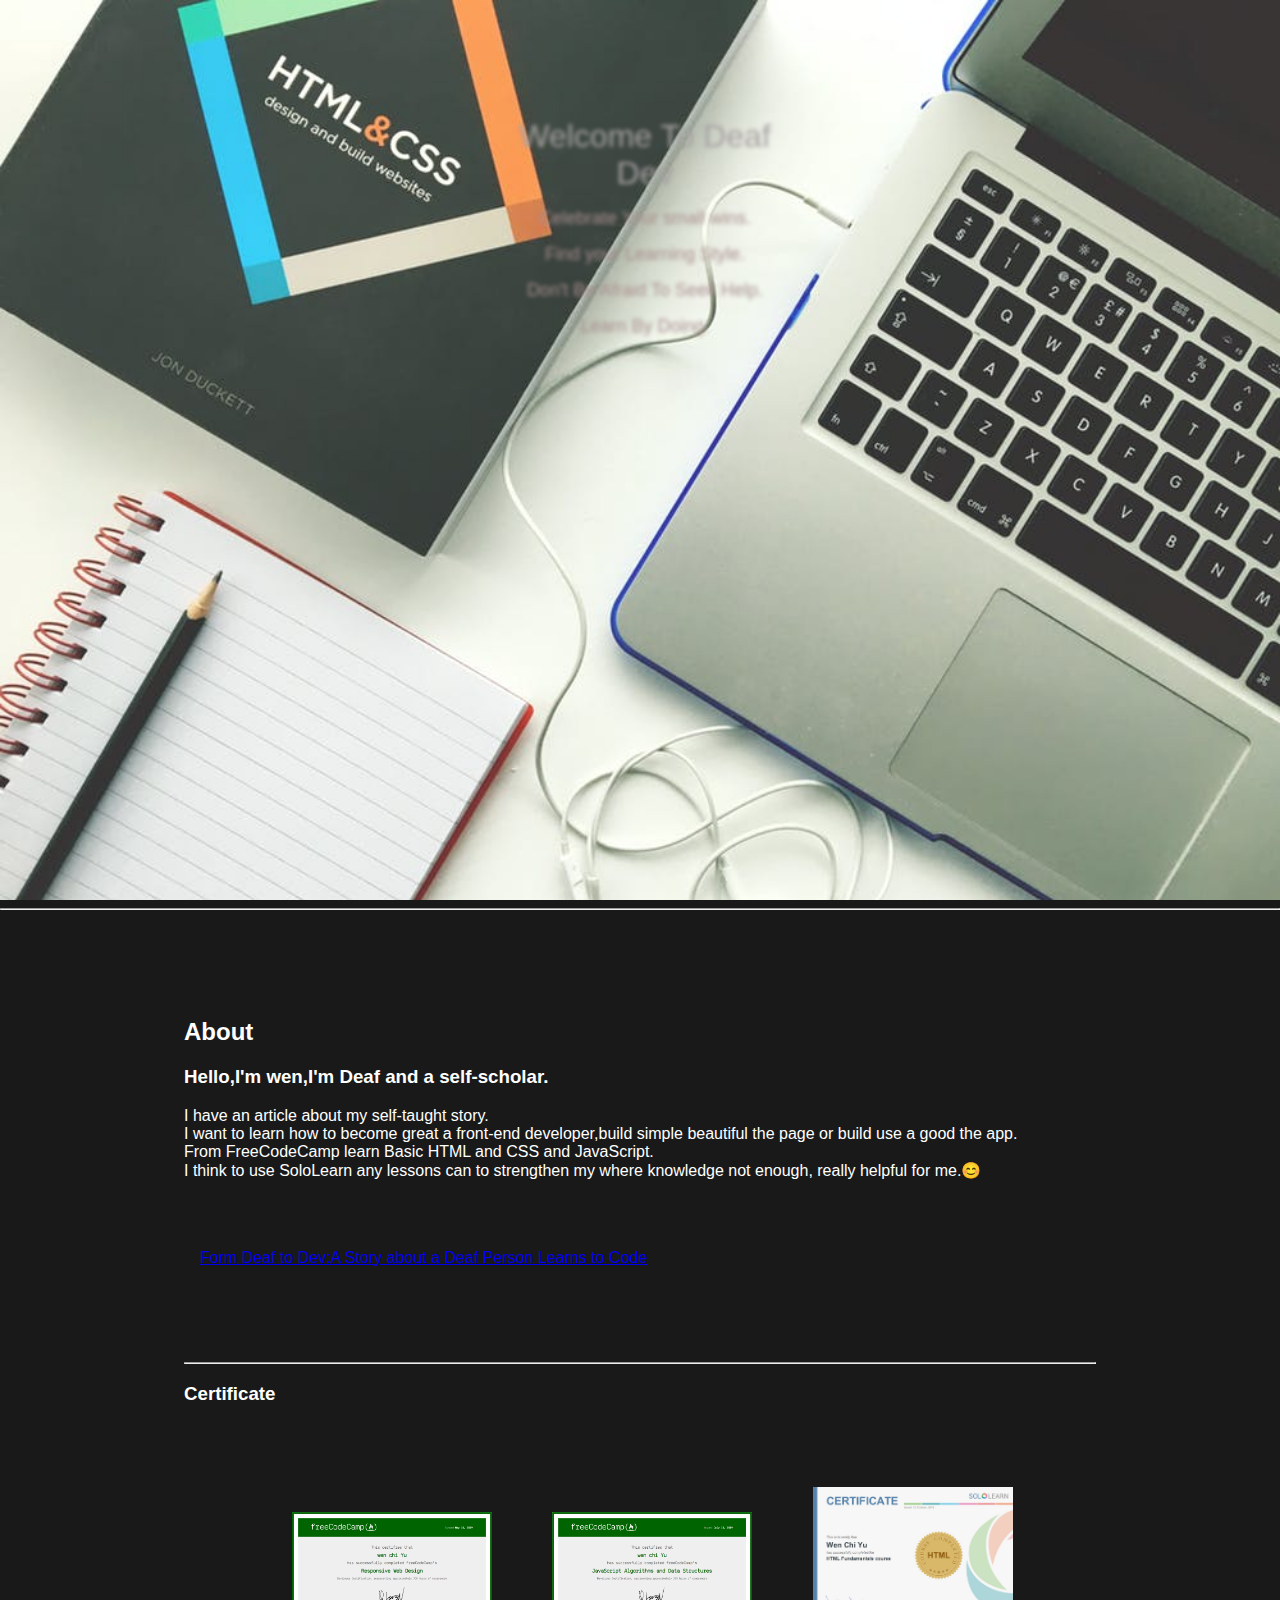
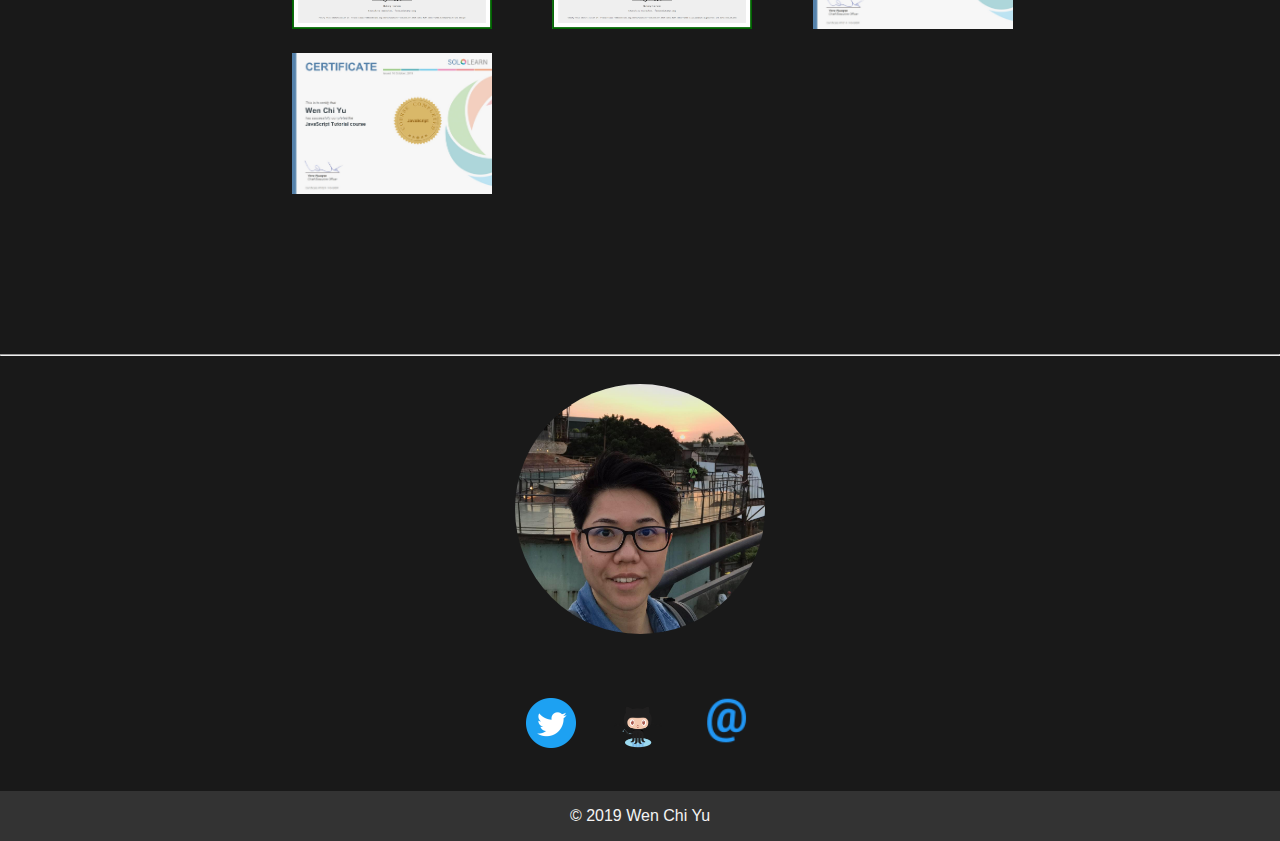
==== index.html @ 163a11c8 "modify" ====
<!DOCTYPE html>
<html lang="en">
<head>
    <meta charset="UTF-8">
    <meta name="viewport" content="width=device-width, initial-scale=1.0">
    <meta http-equiv="X-UA-Compatible" content="ie=edge">
    <link rel="stylesheet" href="style.css">
    <title>Deaf Dev</title>
</head>
<body>
   <header class="showcase">
       <div class="content">
           <div class="title">
               Welcome To Deaf Dev
           </div>
           <div class="text">
               Celebrate Your small wins.
               <br />
               Find your Learning Style.
               <br />
               Don't Be Afraid To Seek Help.
               <br />
               Learn By Doing.
           </div>
       </div>
   </header>
   <hr />
   <section class="services">
    <div>
       <h2>About</h2>
       <h3>Hello,I'm wen,I'm Deaf and a self-scholar.</h3>
       <p>I have an article about my self-taught story.
           <br />
        I want to learn how to become great a front-end developer,build simple beautiful the page or build use a good the app.
        <br />
        From FreeCodeCamp learn Basic HTML and CSS and JavaScript.
        <br />
        I think to use SoloLearn any lessons can to strengthen my where knowledge not enough, really helpful for me.😊
       </p>
       <br />
       <a href="https://dev.to/kyotofu28/from-deaf-to-dev-a-story-about-a-deaf-person-learns-to-code-3aok" target="_blank">Form Deaf to Dev:A Story about a Deaf Person Learns to Code</a>
    </div>
    <div>
    <hr />
        <h3>Certificate</h3>
        <footer class="main-footer">
            <div class="container main-footer-container">
                <ul class="nav footer-nav">
                    <li>
                        <a href="https://www.freecodecamp.org/certification/fcc810d82ef-85d9-4d51-919f-dd8b7fa5eb78/responsive-web-design" target="_blank">
                        <img src="images/responsive-web-design.png" width="200px">
                        </a>
                    </li>
                    <li>
                        <a href="https://www.freecodecamp.org/certification/fcc810d82ef-85d9-4d51-919f-dd8b7fa5eb78/javascript-algorithms-and-data-structures" target="_blank">
                        <img src="images/Javascript.png" width="200px">
                        </a>
                    </li>
                    <li>
                        <a href="https://www.sololearn.com/Certificate/1014-14649694/pdf/" target="_blank">
                        <img src="images/sololearn HTML.jpg" width="200px">
                        </a>
                    </li>
                    <li>
                        <a href="https://www.sololearn.com/Certificate/1024-14649694/pdf/" target="_blank">
                        <img src="images/sololeran JavaScript.jpg" width="200px">
                        </a>
                    </li>
                </ul>
            </div>
        </footer>
    </div>
   </section>
   <hr />
   <center>
   <img class="me" src="images/me.jpg" alt="profile photo">

   <div class="contact"></div>
   <div class="a">
   <a href="https://twitter.com/WenChiYu28" target="_blank">
    <img src="images/Twitter_Social_Icon_Circle_Color.png" width="50px">
    </a>
    <a href="https://github.com/wen1984" target="_blank">
    <img src="images/Octocat.png" width="50px">
    </a>
    <a href="mailto:kyotofu28@gmail.com" target="_blank">
    <img src="images/icons8-email-48.png" width="55px">
    </a>
    </div>
    </center>

   <footer class="center bg-dark">
       <p>&copy; 2019 Wen Chi Yu</p>
   </footer>
</body>
</html>
---- style.css ----
body {
    background: rgba(0, 0, 0, 0.9);
    margin: 0;
    color: #fff;
    font-family: 'Segoe UI', Tahoma, Geneva, Verdana, sans-serif;
}

.showcase::after {
    content: '';
    height: 100vh;
    width: 100%;
    background-image: url(pexels-photo-326424.jpeg);
    background-size: cover;
    background-repeat: no-repeat;
    display: block;
    filter: blur(10px);
    -webkit-filter: blur(10px);
    transition: all 2000ms;
}

.showcase:hover::after {
    filter: blur(0px);
    -webkit-filter: blur(0px);
}

.showcase:hover .content {
    filter: blur(2px);
    -webkit-filter: blur(2px);
}

.content {
    position: absolute;
    z-index: 1;
    top: 10%;
    left: 50%;
    margin-top: 105px;
    margin-left: -145px;
    width: 300px;
    height: 360px;
    text-align: center;
    transition: all 2000ms;
}

.content .title {
    font-size: 2rem;
    margin-top: 0.8rem;
    color: #a5a1a1;
}

.content .text {
    line-height: 2;
    margin-top: 0.5rem;
    font-size: 18px;
    color: #a88f8f;
}

.services {
    max-width: 960px;
    margin: auto;
    overflow: hidden;
    padding: 3.5rem 1.5rem;
}

.services div {
    padding: 1.5rem 1.5rem;
}

li {
    display: inline;
    border: 2px solid #0088dd;
    padding: 10px 10px 10px 10px;
    margin: 50px 10px 10px 10px;
    text-align: center;
}

.nav ul {
    margin: 0;
}

.nav li {
    display: inline;
    border: none;
}

.nav a {
    display: inline-block;
    padding: .5em;
}

.nav a:hover {
    background-color: #def3ca4d;
}

img.me {
    padding: 20px;
    height: 250px;
    width: 250px;
    margin: 0px auto;
    border-radius: 50%;
}

a {
    display: inline-block;
    padding: 40px 0px 30px 0px;
    margin: 0px auto 0px auto;
    overflow: hidden;
    padding: 2.2rem 1rem;
}

.center {
    text-align: center;
    margin: auto;
}

.bg-dark {
    background: #333;
    color: #f4f4f4;
}

footer {
    padding: 1rem;
}

footer p {
    margin: 0;
}

/* Small Screens */
@media (max-width: 560px) {
    .showcase::after {
        height: 50vh;
    }
}

/* Landscape */
@media (max-height: 500px) {
    .content .title,
    .content .text {
        display: none;
    }
}

.content {
    top: 0;
}
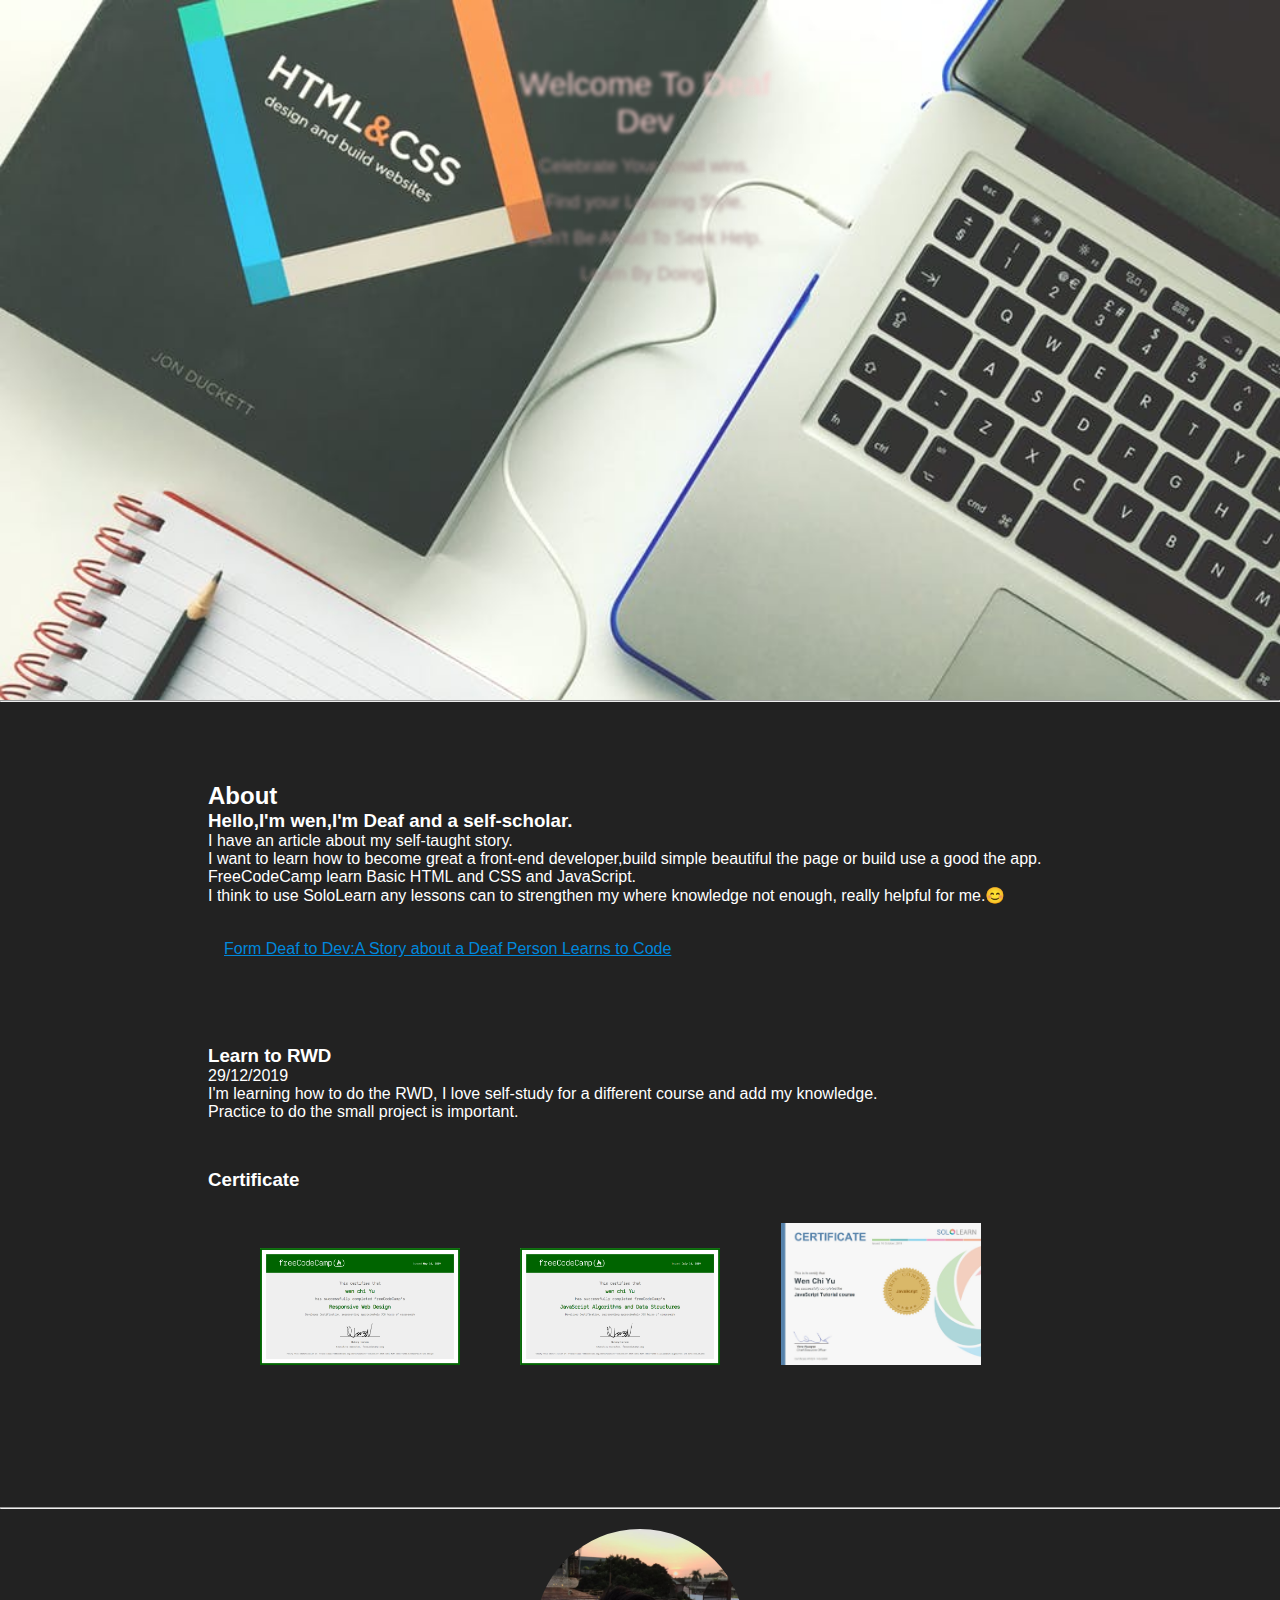
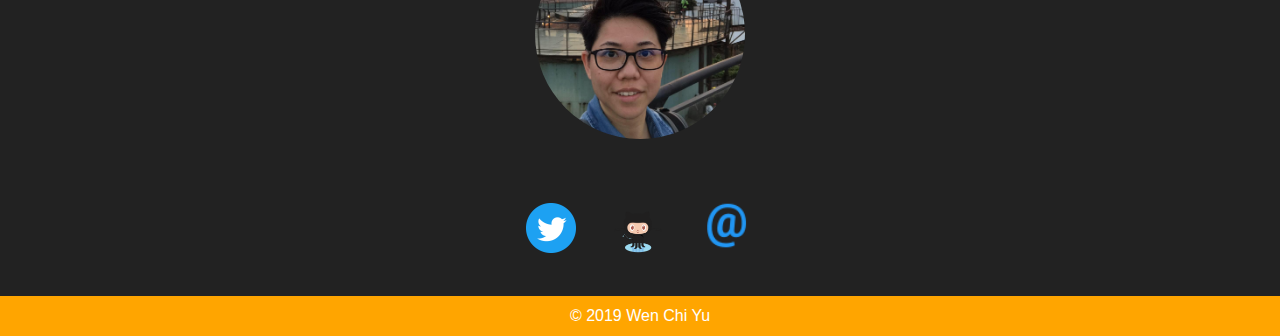
==== commit eb3351a5: "modify" ====
--- a/index.html
+++ b/index.html
@@ -29,19 +29,21 @@
     <div>
        <h2>About</h2>
        <h3>Hello,I'm wen,I'm Deaf and a self-scholar.</h3>
-       <p>I have an article about my self-taught story.
-           <br />
-        I want to learn how to become great a front-end developer,build simple beautiful the page or build use a good the app.
-        <br />
-        From FreeCodeCamp learn Basic HTML and CSS and JavaScript.
-        <br />
-        I think to use SoloLearn any lessons can to strengthen my where knowledge not enough, really helpful for me.😊
-       </p>
-       <br />
+       <p>I have an article about my self-taught story.</p>
+       <p>I want to learn how to become great a front-end developer,build simple beautiful the page or build use a good the app.</p> 
+        <p>FreeCodeCamp learn Basic HTML and CSS and JavaScript.</p> 
+       <p>I think to use SoloLearn any lessons can to strengthen my where knowledge not enough, really helpful for me.😊</p> 
+       
        <a href="https://dev.to/kyotofu28/from-deaf-to-dev-a-story-about-a-deaf-person-learns-to-code-3aok" target="_blank">Form Deaf to Dev:A Story about a Deaf Person Learns to Code</a>
     </div>
     <div>
-    <hr />
+        <h3>Learn to RWD</h3>
+        <p>29/12/2019</p>
+        <P>I'm learning how to do the RWD, I love self-study for a different course and add my knowledge.</P>
+        <p>Practice to do the small project is important.</p>
+    </div>
+    <div>
+    
         <h3>Certificate</h3>
         <footer class="main-footer">
             <div class="container main-footer-container">
@@ -56,11 +58,7 @@
                         <img src="images/Javascript.png" width="200px">
                         </a>
                     </li>
-                    <li>
-                        <a href="https://www.sololearn.com/Certificate/1014-14649694/pdf/" target="_blank">
-                        <img src="images/sololearn HTML.jpg" width="200px">
-                        </a>
-                    </li>
+
                     <li>
                         <a href="https://www.sololearn.com/Certificate/1024-14649694/pdf/" target="_blank">
                         <img src="images/sololeran JavaScript.jpg" width="200px">
@@ -89,7 +87,7 @@
     </div>
     </center>
 
-   <footer class="center bg-dark">
+   <footer>
        <p>&copy; 2019 Wen Chi Yu</p>
    </footer>
 </body>
--- a/style.css
+++ b/style.css
@@ -1,5 +1,11 @@
+* {
+    padding: 0;
+    margin: 0;
+    box-sizing: border-box;
+}
+
 body {
-    background: rgba(0, 0, 0, 0.9);
+    background: rgb(34, 34, 34);
     margin: 0;
     color: #fff;
     font-family: 'Segoe UI', Tahoma, Geneva, Verdana, sans-serif;
@@ -7,7 +13,7 @@
 
 .showcase::after {
     content: '';
-    height: 100vh;
+    height: 700px;
     width: 100%;
     background-image: url(pexels-photo-326424.jpeg);
     background-size: cover;
@@ -31,20 +37,20 @@
 .content {
     position: absolute;
     z-index: 1;
-    top: 10%;
+    top: 50%;
     left: 50%;
-    margin-top: 105px;
+    margin-top: 55px;
     margin-left: -145px;
     width: 300px;
     height: 360px;
     text-align: center;
-    transition: all 2000ms;
+    transition: all 1000ms;
 }
 
 .content .title {
     font-size: 2rem;
-    margin-top: 0.8rem;
-    color: #a5a1a1;
+    margin-top: 0.7rem;
+    color: #f8cece;
 }
 
 .content .text {
@@ -59,6 +65,14 @@
     margin: auto;
     overflow: hidden;
     padding: 3.5rem 1.5rem;
+}
+
+.services p {
+    line-height: auto;
+}
+
+.services a {
+    color: #0088dd;
 }
 
 .services div {
@@ -118,11 +132,17 @@
 }
 
 footer {
-    padding: 1rem;
+    width: 100%;
+    height: auto;
+    overflow: hidden;
+    line-height: 40px;
 }
 
 footer p {
-    margin: 0;
+    background-color: orange;
+    color: #fff;
+    text-decoration: none;
+    text-align: center;
 }
 
 /* Small Screens */
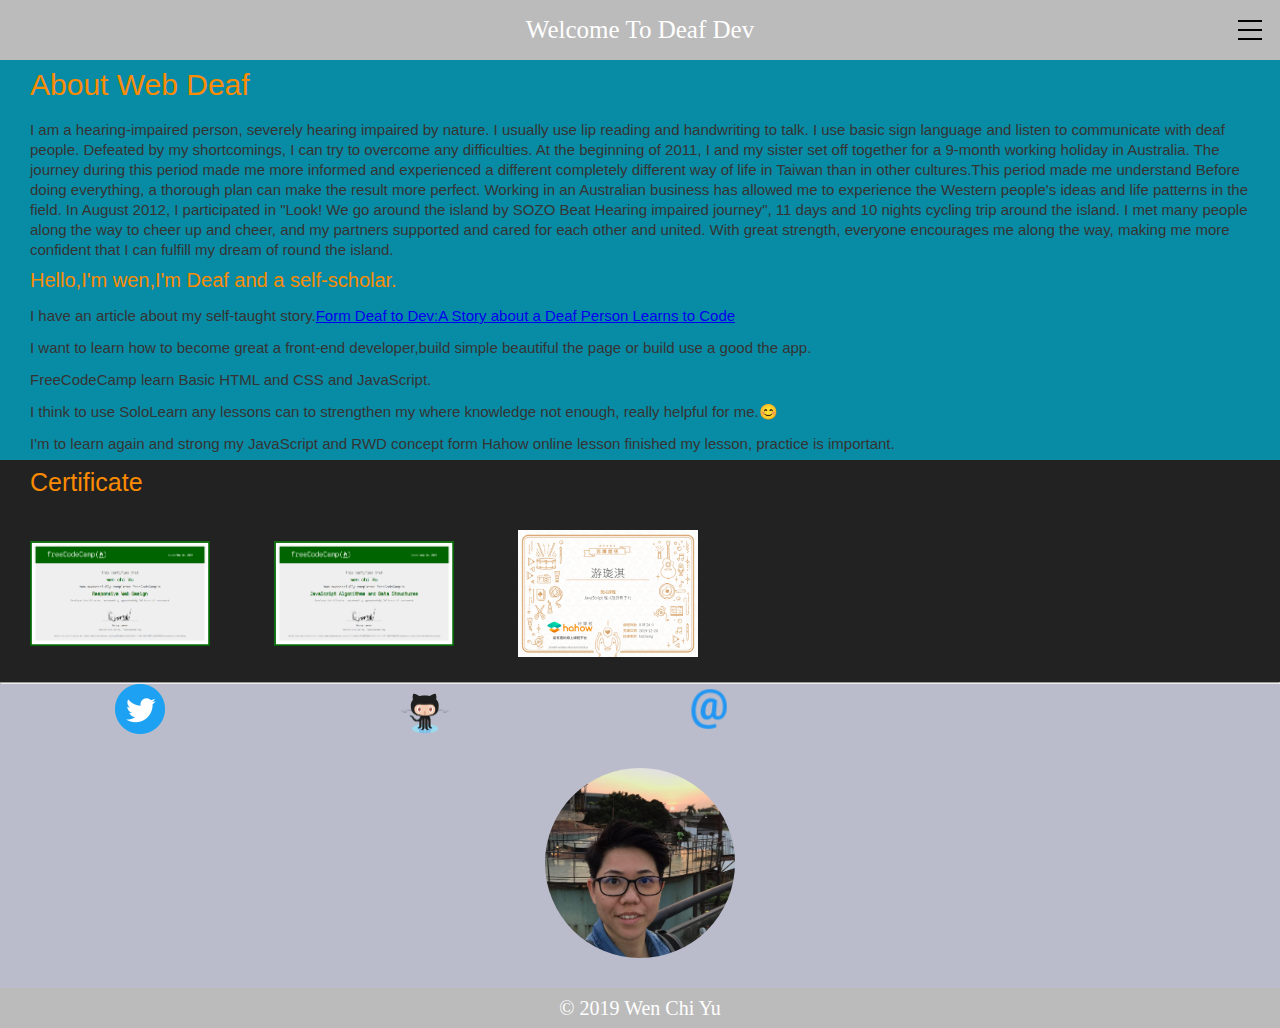
==== commit 381642e6: "all modify" ====
--- a/index.html
+++ b/index.html
@@ -5,90 +5,56 @@
     <meta name="viewport" content="width=device-width, initial-scale=1.0">
     <meta http-equiv="X-UA-Compatible" content="ie=edge">
     <link rel="stylesheet" href="style.css">
+    <script src="jquery.js"></script>
+    <script src="menu.js"></script>
     <title>Deaf Dev</title>
 </head>
 <body>
-   <header class="showcase">
-       <div class="content">
-           <div class="title">
-               Welcome To Deaf Dev
-           </div>
-           <div class="text">
-               Celebrate Your small wins.
-               <br />
-               Find your Learning Style.
-               <br />
-               Don't Be Afraid To Seek Help.
-               <br />
-               Learn By Doing.
-           </div>
-       </div>
-   </header>
-   <hr />
-   <section class="services">
+    <header>
+            <h1>Welcome To Deaf Dev</h1>
+            <a class="menu" href="javascript:;"></a>
+            <div class="menubox">
+                <a id="closebtn" href="javascript:;"></a>
+                <h3>Inspirational Quotes</h3>
+                <ol>
+                    <li><a href="javascript:;">Celebrate Your small wins</a></li>
+                    <li><a href="javascript:;">Find your Learning Style</a></li>
+                    <li><a href="javascript:;">Don't Be Afraid To Seek Help</a></li>
+                    <li><a href="javascript:;">Learn By Doing</a></li>
+                </ol>
+            </div>
+    </header>
+    <article>
+        <div>
+            <h1>About Web Deaf</h1>
+            <p>I am a hearing-impaired person, severely hearing impaired by nature. I usually use lip reading and handwriting to talk. I use basic sign language and listen to communicate with deaf people. Defeated by my shortcomings, I can try to overcome any difficulties.
+                At the beginning of 2011, I and my sister set off together for a 9-month working holiday in Australia. The journey during this period made me more informed and experienced a different completely different way of life in Taiwan than in other cultures.This period made me understand Before doing everything, a thorough plan can make the result more perfect. Working in an Australian business has allowed me to experience the Western people's ideas and life patterns in the field.
+                In August 2012, I participated in "Look! We go around the island by SOZO Beat Hearing impaired journey", 11 days and 10 nights cycling trip around the island. I met many people along the way to cheer up and cheer, and my partners supported and cared for each other and united. With great strength, everyone encourages me along the way, making me more confident that I can fulfill my dream of round the island.</p>
+        </div>
+        <h2>Hello,I'm wen,I'm Deaf and a self-scholar.</h2>
+        <p>I have an article about my self-taught story.<a href="https://dev.to/kyotofu28/from-deaf-to-dev-a-story-about-a-deaf-person-learns-to-code-3aok" target="_blank">Form Deaf to Dev:A Story about a Deaf Person Learns to Code</a></p>
+        <p>I want to learn how to become great a front-end developer,build simple beautiful the page or build use a good the app.</p> 
+        <p>FreeCodeCamp learn Basic HTML and CSS and JavaScript.</p> 
+        <p>I think to use SoloLearn any lessons can to strengthen my where knowledge not enough, really helpful for me.😊</p>
+        <p>I'm to learn again and strong my JavaScript and RWD concept form Hahow online lesson finished my lesson, practice is important.</p> 
+    </article>
     <div>
-       <h2>About</h2>
-       <h3>Hello,I'm wen,I'm Deaf and a self-scholar.</h3>
-       <p>I have an article about my self-taught story.</p>
-       <p>I want to learn how to become great a front-end developer,build simple beautiful the page or build use a good the app.</p> 
-        <p>FreeCodeCamp learn Basic HTML and CSS and JavaScript.</p> 
-       <p>I think to use SoloLearn any lessons can to strengthen my where knowledge not enough, really helpful for me.😊</p> 
-       
-       <a href="https://dev.to/kyotofu28/from-deaf-to-dev-a-story-about-a-deaf-person-learns-to-code-3aok" target="_blank">Form Deaf to Dev:A Story about a Deaf Person Learns to Code</a>
+        <h3>Certificate</h3>
+        <div class="certificate">
+            <a href="https://www.freecodecamp.org/certification/fcc810d82ef-85d9-4d51-919f-dd8b7fa5eb78/responsive-web-design" target="_blank"><img src="images/responsive-web-design.png" alt="freecodecamp" width="200px"></a>
+            <a href="https://www.freecodecamp.org/certification/fcc810d82ef-85d9-4d51-919f-dd8b7fa5eb78/javascript-algorithms-and-data-structures" target="_blank"><img src="images/Javascript.png" alt="freecodecamp" width="200px"></a>
+            <a href="https://hahow.in/certificates/5e0388c13645c50022d5191d?item=5a1e1740a2c4b000589dceec"><img src="images/Hahow 好學校完課證明 - JavaScript 程式設計新手村.png" alt="hahow好學校" width="200px"></a>
+        </div>
     </div>
-    <div>
-        <h3>Learn to RWD</h3>
-        <p>29/12/2019</p>
-        <P>I'm learning how to do the RWD, I love self-study for a different course and add my knowledge.</P>
-        <p>Practice to do the small project is important.</p>
-    </div>
-    <div>
-    
-        <h3>Certificate</h3>
-        <footer class="main-footer">
-            <div class="container main-footer-container">
-                <ul class="nav footer-nav">
-                    <li>
-                        <a href="https://www.freecodecamp.org/certification/fcc810d82ef-85d9-4d51-919f-dd8b7fa5eb78/responsive-web-design" target="_blank">
-                        <img src="images/responsive-web-design.png" width="200px">
-                        </a>
-                    </li>
-                    <li>
-                        <a href="https://www.freecodecamp.org/certification/fcc810d82ef-85d9-4d51-919f-dd8b7fa5eb78/javascript-algorithms-and-data-structures" target="_blank">
-                        <img src="images/Javascript.png" width="200px">
-                        </a>
-                    </li>
-
-                    <li>
-                        <a href="https://www.sololearn.com/Certificate/1024-14649694/pdf/" target="_blank">
-                        <img src="images/sololeran JavaScript.jpg" width="200px">
-                        </a>
-                    </li>
-                </ul>
-            </div>
-        </footer>
-    </div>
-   </section>
-   <hr />
-   <center>
-   <img class="me" src="images/me.jpg" alt="profile photo">
-
-   <div class="contact"></div>
-   <div class="a">
-   <a href="https://twitter.com/WenChiYu28" target="_blank">
-    <img src="images/Twitter_Social_Icon_Circle_Color.png" width="50px">
-    </a>
-    <a href="https://github.com/wen1984" target="_blank">
-    <img src="images/Octocat.png" width="50px">
-    </a>
-    <a href="mailto:kyotofu28@gmail.com" target="_blank">
-    <img src="images/icons8-email-48.png" width="55px">
-    </a>
-    </div>
-    </center>
-
-   <footer>
-       <p>&copy; 2019 Wen Chi Yu</p>
-   </footer>
+    <hr />
+    <footer>
+        <div>
+            <a href="https://twitter.com/WenChiYu28" target="_blank"><img src="images/Twitter.png" width="50px"></a>
+            <a href="https://github.com/wen1984" target="_blank"><img src="images/GitHub.png" width="50px"></a>
+            <a href="mailto:kyotofu28@gmail.com" target="_blank"><img src="images/Email.png" width="50px"></a>
+            <img src="images/me.jpg" alt="myself photo">
+        </div>
+            <p>&copy; 2019 Wen Chi Yu</p>
+    </footer>
 </body>
 </html>--- a/style.css
+++ b/style.css
@@ -1,165 +1,482 @@
+@import url("reset.css");
+
 * {
     padding: 0;
     margin: 0;
     box-sizing: border-box;
 }
 
-body {
-    background: rgb(34, 34, 34);
-    margin: 0;
+img {
+    display: block;
+}
+
+html,body {
+    width: 100%;
+    height: 100%;
+    background-color: #222222;
+}
+
+/* ---------------------------- */
+header {
+    position: relative;
+    width: 100%;
+    height: 60px;
+    background-color: #bbb;
+}
+
+header > h1 {
+    width: 100%;
+    height: auto;
+    overflow: hidden;
+    line-height: 60px;
+    font-size: 25px;
     color: #fff;
-    font-family: 'Segoe UI', Tahoma, Geneva, Verdana, sans-serif;
-}
-
-.showcase::after {
-    content: '';
-    height: 700px;
-    width: 100%;
-    background-image: url(pexels-photo-326424.jpeg);
-    background-size: cover;
+    text-align: center;
+}
+
+header > a.menu {
+    position: absolute;
+    top: 0;
+    right: 0;
+    width: 60px;
+    height: 60px;
+    background-image: url("images/menu.png");
     background-repeat: no-repeat;
-    display: block;
-    filter: blur(10px);
-    -webkit-filter: blur(10px);
-    transition: all 2000ms;
-}
-
-.showcase:hover::after {
-    filter: blur(0px);
-    -webkit-filter: blur(0px);
-}
-
-.showcase:hover .content {
-    filter: blur(2px);
-    -webkit-filter: blur(2px);
-}
-
-.content {
+    background-position: 50% 50%;
+}
+
+.menubox {
+    display: none;
+    position: fixed;
+    top: 0;
+    left: 0;
+    width: 100%;
+    height: 100%;
+    background-color: #fff;
+}
+
+.menubox > h3 {
+    display: block;
+    width: 100%;
+    height: auto;
+    overflow: hidden;
+    text-align: center;
+    font-size: 25px;
+    font-family: Georgia, 'Times New Roman', Times, serif;
+    padding-bottom: 5%;
+}
+
+.menubox > ol {
+    display: block;
+    width: 100%;
+    height: auto;
+    overflow: hidden;
+    margin-top: 50px;
+}
+
+.menubox > ol > li {
+    display: block;
+    width: 100%;
+    height: auto;
+    overflow: hidden;
+    text-align: center;
+    font-size: 20px;
+    font-family: 'Times New Roman', Times, serif;
+    margin-bottom: 20px;
+}
+
+.menubox > ol > li > a {
+    display: block;
+    width: 100%;
+    height: auto;
+    overflow: hidden;
+    color: #fb8b01;
+    line-height: 30px;
+    letter-spacing: 0.2em;
+}
+
+a#closebtn {
+    display: block;
+    width: 20px;
+    height: 22px;
+    background-image: url("images/x.png");
+    background-repeat: no-repeat;
     position: absolute;
-    z-index: 1;
-    top: 50%;
-    left: 50%;
-    margin-top: 55px;
-    margin-left: -145px;
-    width: 300px;
-    height: 360px;
-    text-align: center;
-    transition: all 1000ms;
-}
-
-.content .title {
-    font-size: 2rem;
-    margin-top: 0.7rem;
-    color: #f8cece;
-}
-
-.content .text {
-    line-height: 2;
-    margin-top: 0.5rem;
-    font-size: 18px;
-    color: #a88f8f;
-}
-
-.services {
-    max-width: 960px;
-    margin: auto;
-    overflow: hidden;
-    padding: 3.5rem 1.5rem;
-}
-
-.services p {
-    line-height: auto;
-}
-
-.services a {
-    color: #0088dd;
-}
-
-.services div {
-    padding: 1.5rem 1.5rem;
-}
-
-li {
+    top: 10px;
+    right: 10px;
+    z-index: 999;
+}
+/* ------------------------------------------------ */
+article {
+    width: 100%;
+    height: auto;
+    overflow: hidden;
+    background-color: #088ca5;
+}
+
+article > div {
+    width: 100%;
+    height: 100%;
+    overflow: hidden;
+}
+
+article > div > h1 {
+    width: 100%;
+    height: 100%;
+    overflow: hidden;
+    font-size: 30px;
+    font-family: 'Seymour One', sans-serif;
+    color: #fb8b01;
+    padding-bottom: 10px;
+    margin: a auto;
+    padding: 10px 40px 10px 30px;
+}
+
+article > div > p {
+    width: 100%;
+    height: 100%;
+    overflow: hidden;
+    font-size: 15px;
+    font-family: 'Oswald', sans-serif;
+    color: #353333;
+    padding-bottom: 30px;
+    line-height: 20px;
+    margin: 0 auto;
+    padding: 10px 30px 0px 30px;
+}
+
+article > h2 {
+    width: 100%;
+    height: 100%;
+    overflow: hidden;
+    font-size: 20px;
+    font-family: 'Seymour One', sans-serif;
+    color: #fb8b01;
+    margin: 0 auto;
+    padding: 10px 30px 10px 30px;
+}
+
+article > p {
+    width: 100%;
+    height: 100%;
+    overflow: hidden;
+    font-size: 15px;
+    font-family: 'Oswald', sans-serif;
+    color: #353333;
+    line-height: 12px;
+    margin: 0 auto;
+    padding: 10px 30px 0px 30px;
+    padding-bottom: 10px;
+}
+
+article > a {
+    font-size: 20px;
+    font-family: Arial, Helvetica, sans-serif;
+    color: aquamarine;
+}
+/* ------------------------------------------------------- */
+div > h3 {
+    width: 100%;
+    height: 100%;
+    overflow: hidden;
+    font-size: 25px;
+    font-family: 'Seymour One', sans-serif;
+    color: #fb8b01;
+    padding-top: 40px;
+    margin: 0 auto;
+    padding: 10px 30px 10px 30px;
+    background-color: #222222;
+}
+
+.certificate > a > img {
     display: inline;
-    border: 2px solid #0088dd;
-    padding: 10px 10px 10px 10px;
-    margin: 50px 10px 10px 10px;
-    text-align: center;
-}
-
-.nav ul {
-    margin: 0;
-}
-
-.nav li {
-    display: inline;
+    border: 1px solid none;
+    padding: 15px 10px 15px 10px;
+    margin: 10px 20px 10px 20px;
+}
+
+.certificate > a > img:hover {
     border: none;
-}
-
-.nav a {
+    background-color: #f8fdf34d;
+}
+/* ------------------------------------------------------ */
+footer {
+    width: 100%;
+    height: auto;
+    overflow: hidden;
+    background-color: #bbbccb;
+}
+
+footer > div {
+    width: 100%;
+    height: auto;
+    overflow: hidden;
+}
+
+footer > div > a {
     display: inline-block;
-    padding: .5em;
-}
-
-.nav a:hover {
-    background-color: #def3ca4d;
-}
-
-img.me {
-    padding: 20px;
+    justify-content: space-between;
+    align-items: flex-end;
+    align-content: stretch;
+    padding: 0px 9% 1px;
+}
+
+footer > div > img {
+    padding: 30px;
     height: 250px;
     width: 250px;
-    margin: 0px auto;
+    margin: 0 auto;
     border-radius: 50%;
 }
 
-a {
-    display: inline-block;
-    padding: 40px 0px 30px 0px;
-    margin: 0px auto 0px auto;
-    overflow: hidden;
-    padding: 2.2rem 1rem;
-}
-
-.center {
-    text-align: center;
-    margin: auto;
-}
-
-.bg-dark {
-    background: #333;
-    color: #f4f4f4;
-}
-
-footer {
-    width: 100%;
-    height: auto;
-    overflow: hidden;
-    line-height: 40px;
-}
-
-footer p {
-    background-color: orange;
+footer > p {
+    background-color: #bbb;
     color: #fff;
     text-decoration: none;
     text-align: center;
-}
-
-/* Small Screens */
-@media (max-width: 560px) {
-    .showcase::after {
-        height: 50vh;
-    }
-}
-
-/* Landscape */
-@media (max-height: 500px) {
-    .content .title,
-    .content .text {
-        display: none;
-    }
-}
-
-.content {
-    top: 0;
+    font-size: 20px;
+    line-height: 40px;
+}
+
+/* --------------------------------------------- */
+@media screen and (max-width:730px) {
+    header {
+        position: relative;
+        width: 100%;
+        height: 60px;
+        overflow: hidden;
+    }
+
+    header > h1 {
+        line-height: 60px;
+    }
+
+    header > a.menu {
+        position: absolute;
+        width: 60px;
+        height: 60px;
+        background-image: url("images/menu.png");
+        background-repeat: no-repeat;
+        background-position: 50% 50%;
+    }
+
+    .menubox {
+        width: 100%;
+        height: 100%;
+    }
+
+    .menubox > h3 {
+        font-size: 25px;
+    }
+
+    .menubox > ol {
+        width: 100%;
+    }
+
+    .menubox > ol > li {
+        display: block;
+        width: 100%;
+        font-size: 20px;
+    }
+
+    .menubox > ol > li > a {
+        width: 100%;
+        line-height: 30px;
+        letter-spacing: 0.2em;
+    }
+
+    a#closebtn {
+        width: 20px;
+        height: 22px;
+        background-image: url("images/x.png");
+        top: 10px;
+        right: 10px;
+        z-index: 999;
+    }
+
+    article {
+        width: 100%;
+    }
+
+    article > div {
+        width: 100%;
+        height: 100%;
+        overflow: hidden;
+    }
+
+    article > div > h1 {
+        width: 100%;
+        height: 100%;
+        font-size: 30px;
+    }
+
+    article > div > p {
+        width: 100%;
+        height: 100%;
+        overflow: hidden;
+        font-size: 15px;
+        line-height: 20px;
+    }
+
+    article > h2 {
+        width: 100%;
+        height: 100%;
+        font-size: 20px;
+    }
+
+    article > p {
+        width: 100%;
+        height: 100%;
+        font-size: 15px;
+    }
+
+    article > a {
+        font-size: 20px;
+    }
+
+    div > h3 {
+        width: 100%;
+        height: 100%;
+        font-size: 25px;
+    }
+
+    footer {
+        width: 100%;
+    }
+    
+    footer > div {
+        width: 100%;
+    }
+    
+    footer > div > img {
+        padding: 30px;
+        height: 250px;
+        width: 250px;
+    }
+    
+    footer > p {
+        font-size: 20px;
+        line-height: 40px;
+    }
+}
+
+@media screen and (max-width:640px) {
+    header {
+        position: relative;
+        width: 100%;
+        height: 60px;
+        overflow: hidden;
+    }
+
+    header > h1 {
+        line-height: 60px;
+    }
+
+    header > a.menu {
+        position: absolute;
+        width: 60px;
+        height: 60px;
+        background-image: url("images/menu.png");
+        background-repeat: no-repeat;
+        background-position: 50% 50%;
+    }
+
+    .menubox {
+        width: 100%;
+        height: 100%;
+    }
+
+    .menubox > h3 {
+        font-size: 25px;
+    }
+
+    .menubox > ol {
+        width: 100%;
+    }
+
+    .menubox > ol > li {
+        display: block;
+        width: 100%;
+        font-size: 20px;
+    }
+
+    .menubox > ol > li > a {
+        width: 100%;
+        line-height: 30px;
+        letter-spacing: 0.2em;
+    }
+
+    a#closebtn {
+        width: 20px;
+        height: 22px;
+        background-image: url("images/x.png");
+        top: 10px;
+        right: 10px;
+        z-index: 999;
+    }
+
+    article {
+        width: 100%;
+    }
+
+    article > div {
+        width: 100%;
+        height: 100%;
+        overflow: hidden;
+    }
+
+    article > div > h1 {
+        width: 100%;
+        height: 100%;
+        font-size: 30px;
+    }
+
+    article > div > p {
+        width: 100%;
+        height: 100%;
+        overflow: hidden;
+        font-size: 15px;
+        line-height: 20px;
+    }
+
+    article > h2 {
+        width: 100%;
+        height: 100%;
+        font-size: 20px;
+    }
+
+    article > p {
+        width: 100%;
+        height: 100%;
+        font-size: 15px;
+    }
+
+    article > a {
+        font-size: 20px;
+    }
+
+    div > h3 {
+        width: 100%;
+        height: 100%;
+        font-size: 25px;
+    }
+
+    footer {
+        width: 100%;
+    }
+    
+    footer > div {
+        width: 100%;
+    }
+    
+    footer > div > img {
+        padding: 30px;
+        height: 250px;
+        width: 250px;
+    }
+    
+    footer > p {
+        font-size: 20px;
+        line-height: 40px;
+    }
 }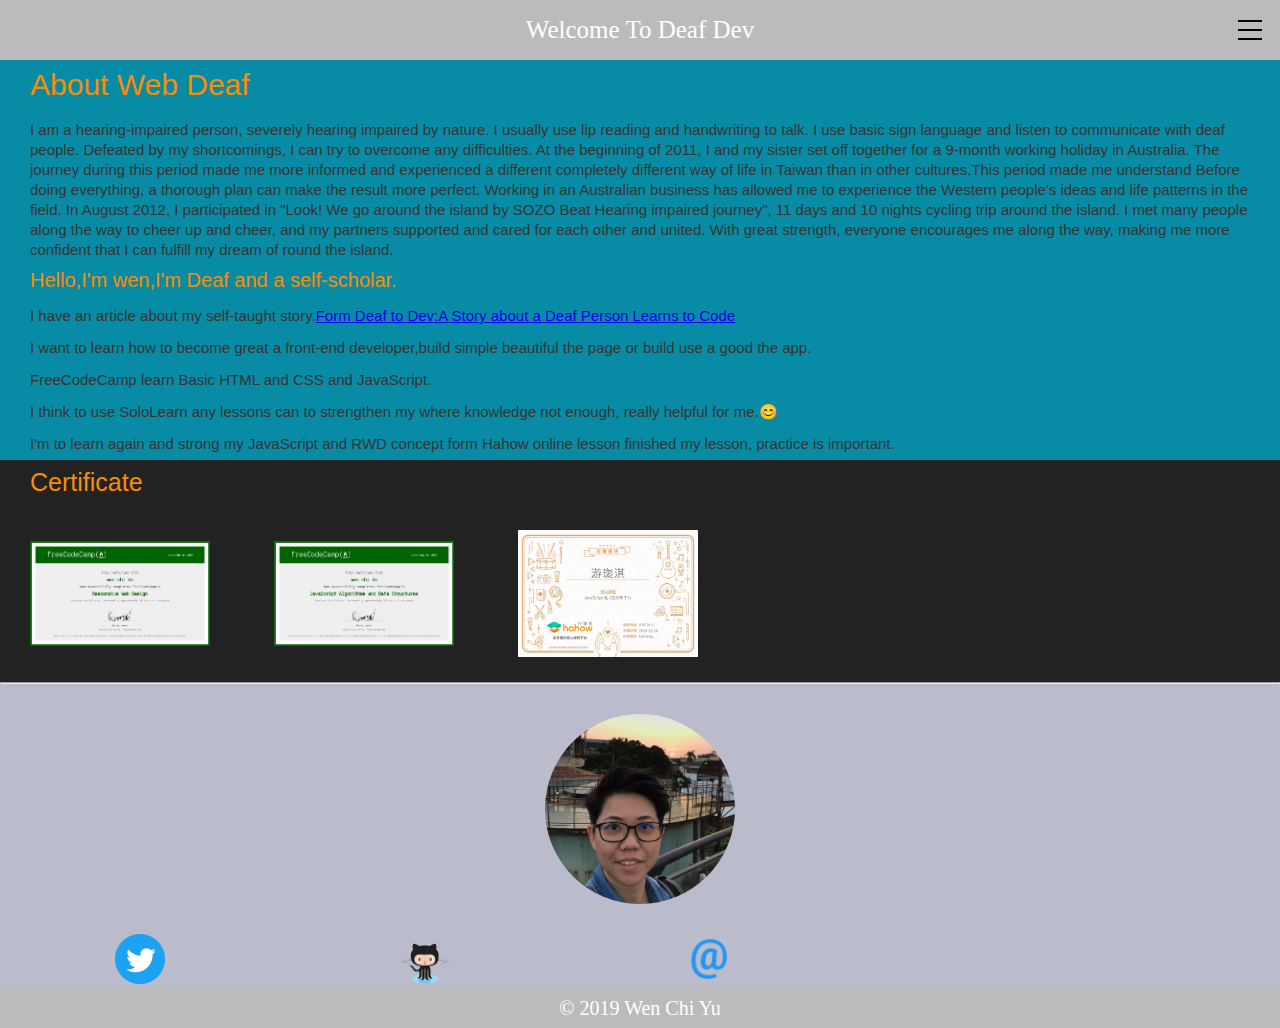
==== commit 170c1b10: "#52 modify" ====
--- a/index.html
+++ b/index.html
@@ -49,10 +49,10 @@
     <hr />
     <footer>
         <div>
+            <img src="images/me.jpg" alt="myself photo">
             <a href="https://twitter.com/WenChiYu28" target="_blank"><img src="images/Twitter.png" width="50px"></a>
             <a href="https://github.com/wen1984" target="_blank"><img src="images/GitHub.png" width="50px"></a>
             <a href="mailto:kyotofu28@gmail.com" target="_blank"><img src="images/Email.png" width="50px"></a>
-            <img src="images/me.jpg" alt="myself photo">
         </div>
             <p>&copy; 2019 Wen Chi Yu</p>
     </footer>
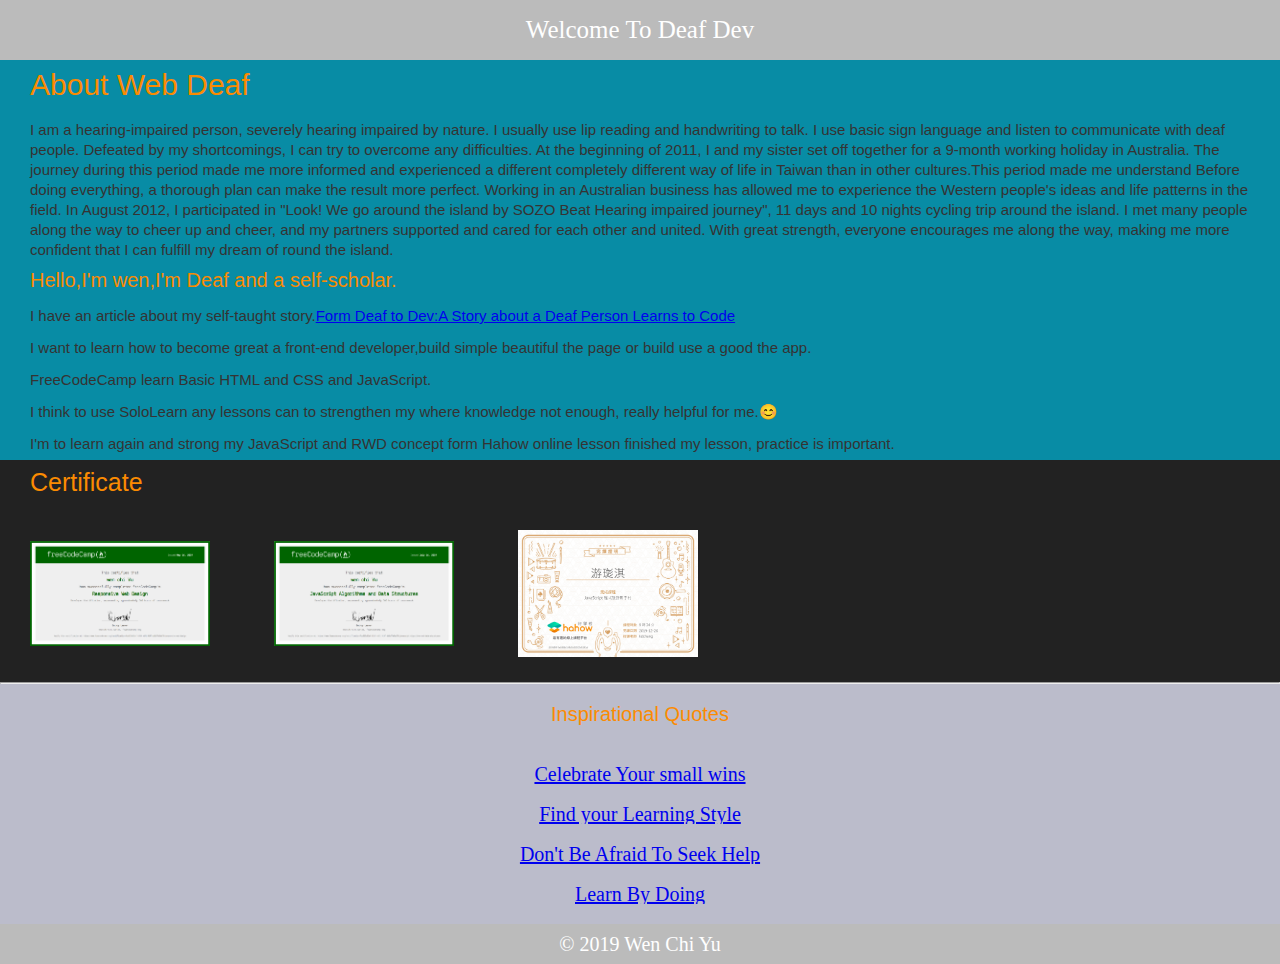
==== commit 372aab32: "modify" ====
--- a/index.html
+++ b/index.html
@@ -12,16 +12,13 @@
 <body>
     <header>
             <h1>Welcome To Deaf Dev</h1>
-            <a class="menu" href="javascript:;"></a>
+            <a id="menu" href="javascript:;"></a>
             <div class="menubox">
                 <a id="closebtn" href="javascript:;"></a>
-                <h3>Inspirational Quotes</h3>
-                <ol>
-                    <li><a href="javascript:;">Celebrate Your small wins</a></li>
-                    <li><a href="javascript:;">Find your Learning Style</a></li>
-                    <li><a href="javascript:;">Don't Be Afraid To Seek Help</a></li>
-                    <li><a href="javascript:;">Learn By Doing</a></li>
-                </ol>
+                <img src="images/me.jpg" alt="myself photo">
+                <a href="https://twitter.com/WenChiYu28" target="_blank"><img src="images/Twitter.png" width="50px"></a>
+                <a href="https://github.com/wen1984" target="_blank"><img src="images/GitHub.png" width="50px"></a>
+                <a href="mailto:kyotofu28@gmail.com" target="_blank"><img src="images/Email.png" width="50px"></a>
             </div>
     </header>
     <article>
@@ -49,10 +46,13 @@
     <hr />
     <footer>
         <div>
-            <img src="images/me.jpg" alt="myself photo">
-            <a href="https://twitter.com/WenChiYu28" target="_blank"><img src="images/Twitter.png" width="50px"></a>
-            <a href="https://github.com/wen1984" target="_blank"><img src="images/GitHub.png" width="50px"></a>
-            <a href="mailto:kyotofu28@gmail.com" target="_blank"><img src="images/Email.png" width="50px"></a>
+        <h3>Inspirational Quotes</h3>
+                <ul>
+                    <li><a href="javascript:;">Celebrate Your small wins</a></li>
+                    <li><a href="javascript:;">Find your Learning Style</a></li>
+                    <li><a href="javascript:;">Don't Be Afraid To Seek Help</a></li>
+                    <li><a href="javascript:;">Learn By Doing</a></li>
+                </ul>
         </div>
             <p>&copy; 2019 Wen Chi Yu</p>
     </footer>
--- a/style.css
+++ b/style.css
@@ -52,47 +52,24 @@
     left: 0;
     width: 100%;
     height: 100%;
-    background-color: #fff;
-}
-
-.menubox > h3 {
-    display: block;
-    width: 100%;
-    height: auto;
-    overflow: hidden;
-    text-align: center;
-    font-size: 25px;
-    font-family: Georgia, 'Times New Roman', Times, serif;
-    padding-bottom: 5%;
-}
-
-.menubox > ol {
-    display: block;
-    width: 100%;
-    height: auto;
-    overflow: hidden;
-    margin-top: 50px;
-}
-
-.menubox > ol > li {
-    display: block;
-    width: 100%;
-    height: auto;
-    overflow: hidden;
-    text-align: center;
-    font-size: 20px;
-    font-family: 'Times New Roman', Times, serif;
-    margin-bottom: 20px;
-}
-
-.menubox > ol > li > a {
-    display: block;
-    width: 100%;
-    height: auto;
-    overflow: hidden;
-    color: #fb8b01;
-    line-height: 30px;
-    letter-spacing: 0.2em;
+    background-color: #f8cfcf;
+}
+
+.menubox > img {
+    display: block;
+    padding: 30px;
+    height: 250px;
+    width: 250px;
+    margin: 0 auto;
+    border-radius: 50%;
+}
+
+.menubox > a {
+    display: inline-block;
+    justify-content: space-between;
+    align-items: flex-end;
+    align-content: stretch;
+    padding: 0 10%;
 }
 
 a#closebtn {
@@ -213,20 +190,34 @@
     overflow: hidden;
 }
 
-footer > div > a {
-    display: inline-block;
-    justify-content: space-between;
-    align-items: flex-end;
-    align-content: stretch;
-    padding: 0px 9% 1px;
-}
-
-footer > div > img {
-    padding: 30px;
-    height: 250px;
-    width: 250px;
-    margin: 0 auto;
-    border-radius: 50%;
+footer > div > h3 {
+    display: block;
+    width: 100%;
+    height: auto;
+    overflow: hidden;
+    font-size: 20px;
+    text-align: center;
+    padding-top: 20px;
+    background-color: #bbbccb;
+}
+
+footer > div > ul {
+    display: block;
+    width: 100%;
+    height: auto;
+    overflow: hidden;
+    margin-top: 30px;
+}
+
+footer > div > ul > li {
+    display: block;
+    width: 100%;
+    height: auto;
+    overflow: hidden;
+    text-align: center;
+    font-size: 20px;
+    font-family: 'Times New Roman', Times, serif;
+    margin-bottom: 20px;
 }
 
 footer > p {
@@ -244,7 +235,6 @@
         position: relative;
         width: 100%;
         height: 60px;
-        overflow: hidden;
     }
 
     header > h1 {
@@ -256,7 +246,6 @@
         width: 60px;
         height: 60px;
         background-image: url("images/menu.png");
-        background-repeat: no-repeat;
         background-position: 50% 50%;
     }
 
@@ -265,24 +254,14 @@
         height: 100%;
     }
 
-    .menubox > h3 {
-        font-size: 25px;
-    }
-
-    .menubox > ol {
-        width: 100%;
-    }
-
-    .menubox > ol > li {
-        display: block;
-        width: 100%;
-        font-size: 20px;
-    }
-
-    .menubox > ol > li > a {
-        width: 100%;
-        line-height: 30px;
-        letter-spacing: 0.2em;
+    .menubox > img {
+        padding: 30px;
+        height: 250px;
+        width: 250px;
+    }
+
+    .menubox > a {
+        padding: 0 10%;
     }
 
     a#closebtn {
@@ -301,7 +280,6 @@
     article > div {
         width: 100%;
         height: 100%;
-        overflow: hidden;
     }
 
     article > div > h1 {
@@ -313,7 +291,6 @@
     article > div > p {
         width: 100%;
         height: 100%;
-        overflow: hidden;
         font-size: 15px;
         line-height: 20px;
     }
@@ -348,10 +325,21 @@
         width: 100%;
     }
     
-    footer > div > img {
-        padding: 30px;
-        height: 250px;
-        width: 250px;
+    footer > div > h3 {
+        display: block;
+        width: 100%;
+        font-size: 20px;
+    }
+
+    footer > div > ul {
+        display: block;
+        width: 100%;
+    }
+
+    footer > div > ul > li {
+        display: block;
+        width: 100%;
+        font-size: 20px;
     }
     
     footer > p {
@@ -365,11 +353,12 @@
         position: relative;
         width: 100%;
         height: 60px;
-        overflow: hidden;
     }
 
     header > h1 {
+        width: 100%;
         line-height: 60px;
+        font-size: 25px;
     }
 
     header > a.menu {
@@ -377,7 +366,6 @@
         width: 60px;
         height: 60px;
         background-image: url("images/menu.png");
-        background-repeat: no-repeat;
         background-position: 50% 50%;
     }
 
@@ -386,24 +374,14 @@
         height: 100%;
     }
 
-    .menubox > h3 {
-        font-size: 25px;
-    }
-
-    .menubox > ol {
-        width: 100%;
-    }
-
-    .menubox > ol > li {
-        display: block;
-        width: 100%;
-        font-size: 20px;
-    }
-
-    .menubox > ol > li > a {
-        width: 100%;
-        line-height: 30px;
-        letter-spacing: 0.2em;
+    .menubox > img {
+        padding: 30px;
+        height: 250px;
+        width: 250px;
+    }
+
+    .menubox > a {
+        padding: 0 10%;
     }
 
     a#closebtn {
@@ -422,7 +400,6 @@
     article > div {
         width: 100%;
         height: 100%;
-        overflow: hidden;
     }
 
     article > div > h1 {
@@ -434,7 +411,6 @@
     article > div > p {
         width: 100%;
         height: 100%;
-        overflow: hidden;
         font-size: 15px;
         line-height: 20px;
     }
@@ -449,6 +425,7 @@
         width: 100%;
         height: 100%;
         font-size: 15px;
+        line-height: 12px;
     }
 
     article > a {
@@ -469,12 +446,23 @@
         width: 100%;
     }
     
-    footer > div > img {
-        padding: 30px;
-        height: 250px;
-        width: 250px;
-    }
-    
+    footer > div > h3 {
+        display: block;
+        width: 100%;
+        font-size: 20px;
+    }
+    
+    footer > div > ul {
+        display: block;
+        width: 100%;
+    }
+
+    footer > div > ul > li {
+        display: block;
+        width: 100%;
+        font-size: 20px;
+    }
+
     footer > p {
         font-size: 20px;
         line-height: 40px;
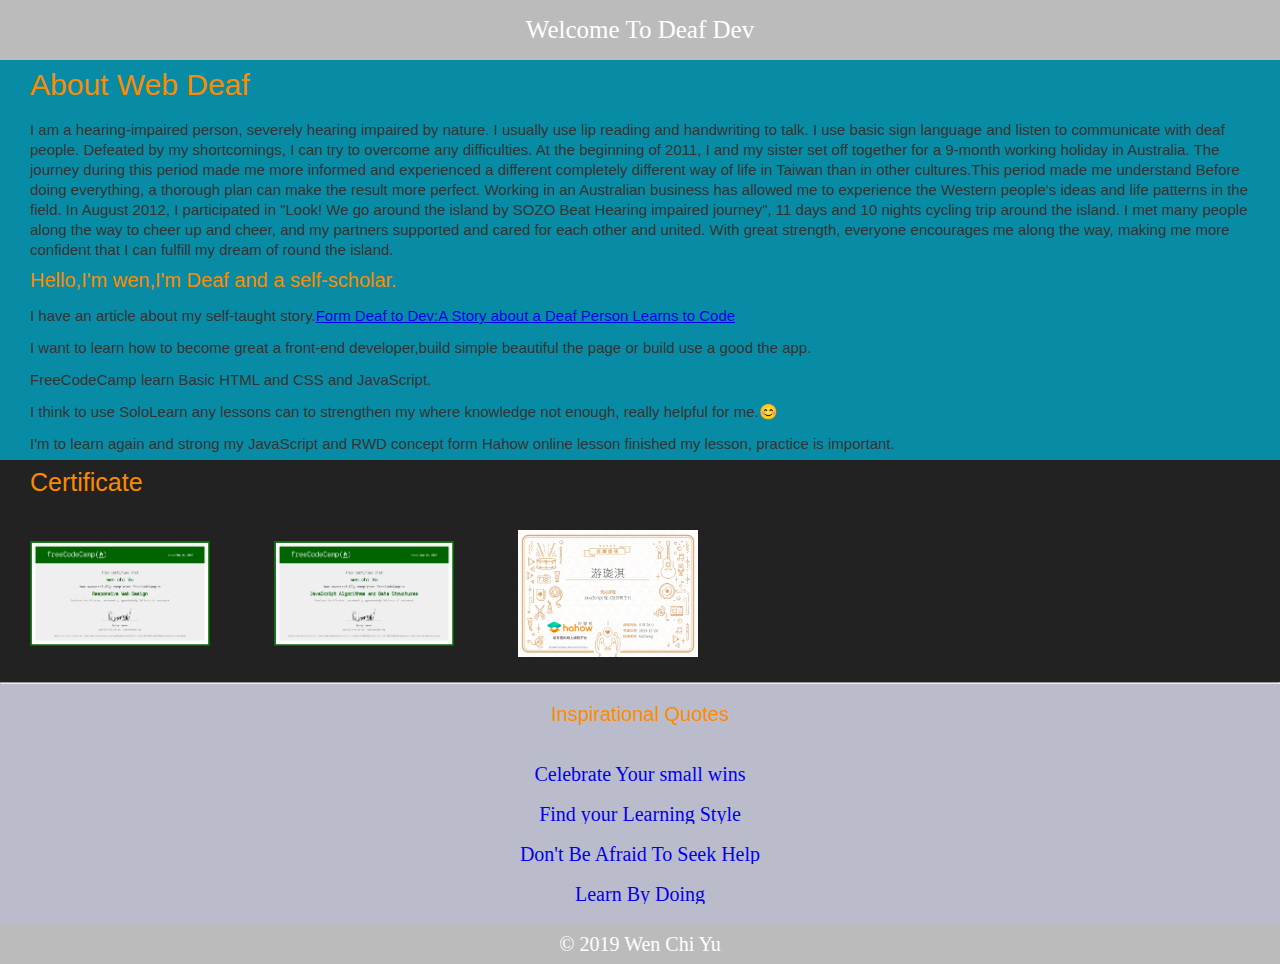
==== commit 0f0ddd6f: "modify" ====
--- a/index.html
+++ b/index.html
@@ -46,12 +46,12 @@
     <hr />
     <footer>
         <div>
-        <h3>Inspirational Quotes</h3>
+            <h3>Inspirational Quotes</h3>
                 <ul>
-                    <li><a href="javascript:;">Celebrate Your small wins</a></li>
-                    <li><a href="javascript:;">Find your Learning Style</a></li>
-                    <li><a href="javascript:;">Don't Be Afraid To Seek Help</a></li>
-                    <li><a href="javascript:;">Learn By Doing</a></li>
+                    <li><a href="javascript:;" style="text-decoration: none;">Celebrate Your small wins</a></li>
+                    <li><a href="javascript:;" style="text-decoration: none;">Find your Learning Style</a></li>
+                    <li><a href="javascript:;" style="text-decoration: none;">Don't Be Afraid To Seek Help</a></li>
+                    <li><a href="javascript:;" style="text-decoration: none;">Learn By Doing</a></li>
                 </ul>
         </div>
             <p>&copy; 2019 Wen Chi Yu</p>
--- a/style.css
+++ b/style.css
@@ -78,9 +78,9 @@
     height: 22px;
     background-image: url("images/x.png");
     background-repeat: no-repeat;
+    float: right;
     position: absolute;
-    top: 10px;
-    right: 10px;
+    top: 20px;
     z-index: 999;
 }
 /* ------------------------------------------------ */
@@ -238,7 +238,10 @@
     }
 
     header > h1 {
+        width: 100%;
+        height: auto;
         line-height: 60px;
+        font-size: 25px;
     }
 
     header > a.menu {
@@ -265,11 +268,11 @@
     }
 
     a#closebtn {
-        width: 20px;
-        height: 22px;
+        display: block;
+        width: 100%;
+        height: 20px;
         background-image: url("images/x.png");
-        top: 10px;
-        right: 10px;
+        top: 20px;
         z-index: 999;
     }
 
@@ -305,6 +308,7 @@
         width: 100%;
         height: 100%;
         font-size: 15px;
+        line-height: 12px;
     }
 
     article > a {
@@ -324,13 +328,13 @@
     footer > div {
         width: 100%;
     }
+
+    footer > div > h3 {
+        display: block;
+        width: 100%;
+        font-size: 20px;
+    }
     
-    footer > div > h3 {
-        display: block;
-        width: 100%;
-        font-size: 20px;
-    }
-
     footer > div > ul {
         display: block;
         width: 100%;
@@ -341,7 +345,7 @@
         width: 100%;
         font-size: 20px;
     }
-    
+
     footer > p {
         font-size: 20px;
         line-height: 40px;
@@ -357,6 +361,7 @@
 
     header > h1 {
         width: 100%;
+        height: auto;
         line-height: 60px;
         font-size: 25px;
     }
@@ -385,11 +390,11 @@
     }
 
     a#closebtn {
-        width: 20px;
-        height: 22px;
+        display: block;
+        width: 100%;
+        height: 20px;
         background-image: url("images/x.png");
-        top: 10px;
-        right: 10px;
+        top: 20px;
         z-index: 999;
     }
 
@@ -445,7 +450,7 @@
     footer > div {
         width: 100%;
     }
-    
+
     footer > div > h3 {
         display: block;
         width: 100%;
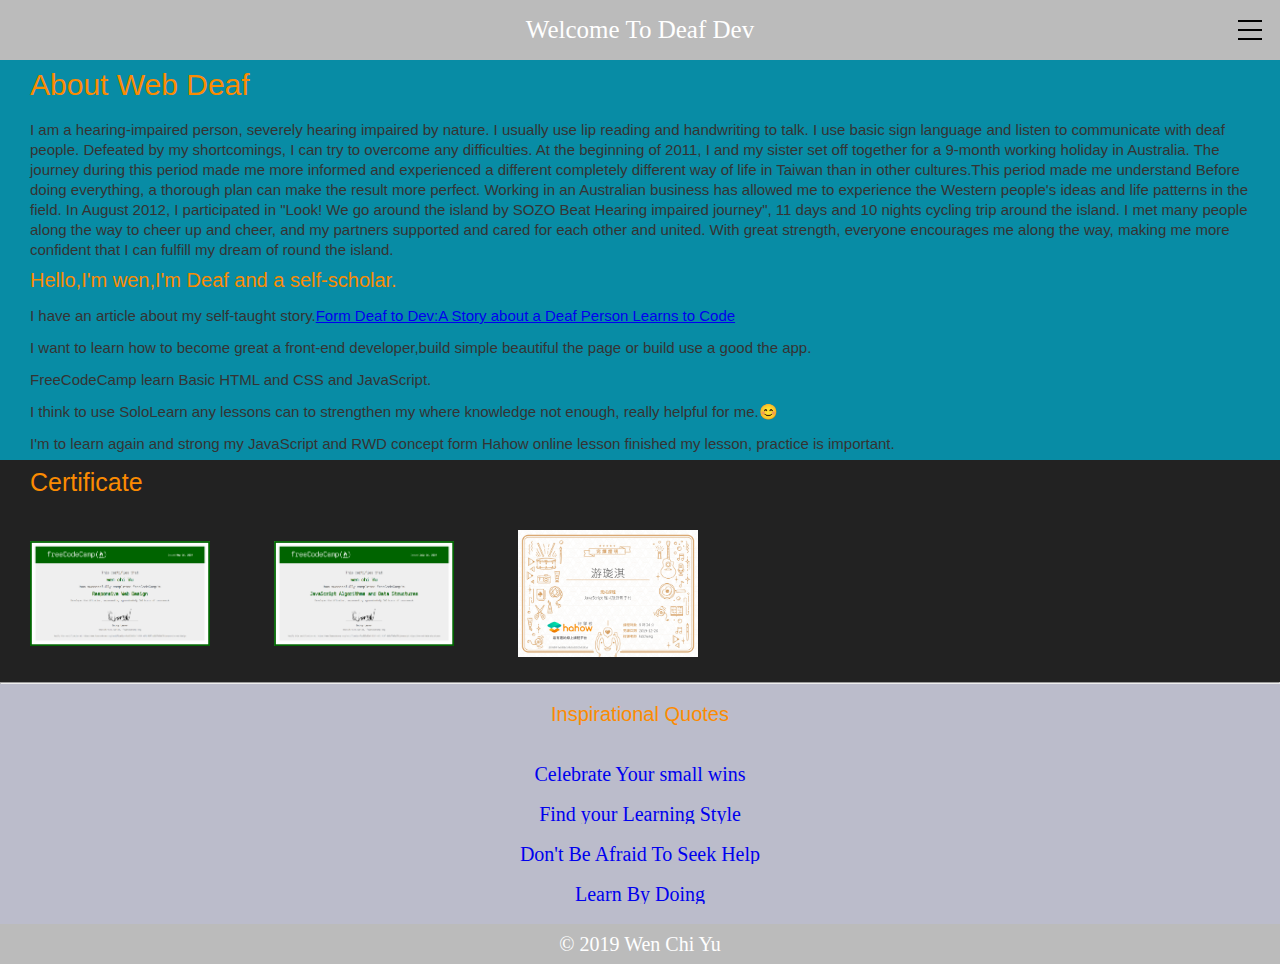
==== commit dd86c209: "html#15 id modify change class" ====
--- a/index.html
+++ b/index.html
@@ -12,7 +12,7 @@
 <body>
     <header>
             <h1>Welcome To Deaf Dev</h1>
-            <a id="menu" href="javascript:;"></a>
+            <a class="menu" href="javascript:;"></a>
             <div class="menubox">
                 <a id="closebtn" href="javascript:;"></a>
                 <img src="images/me.jpg" alt="myself photo">
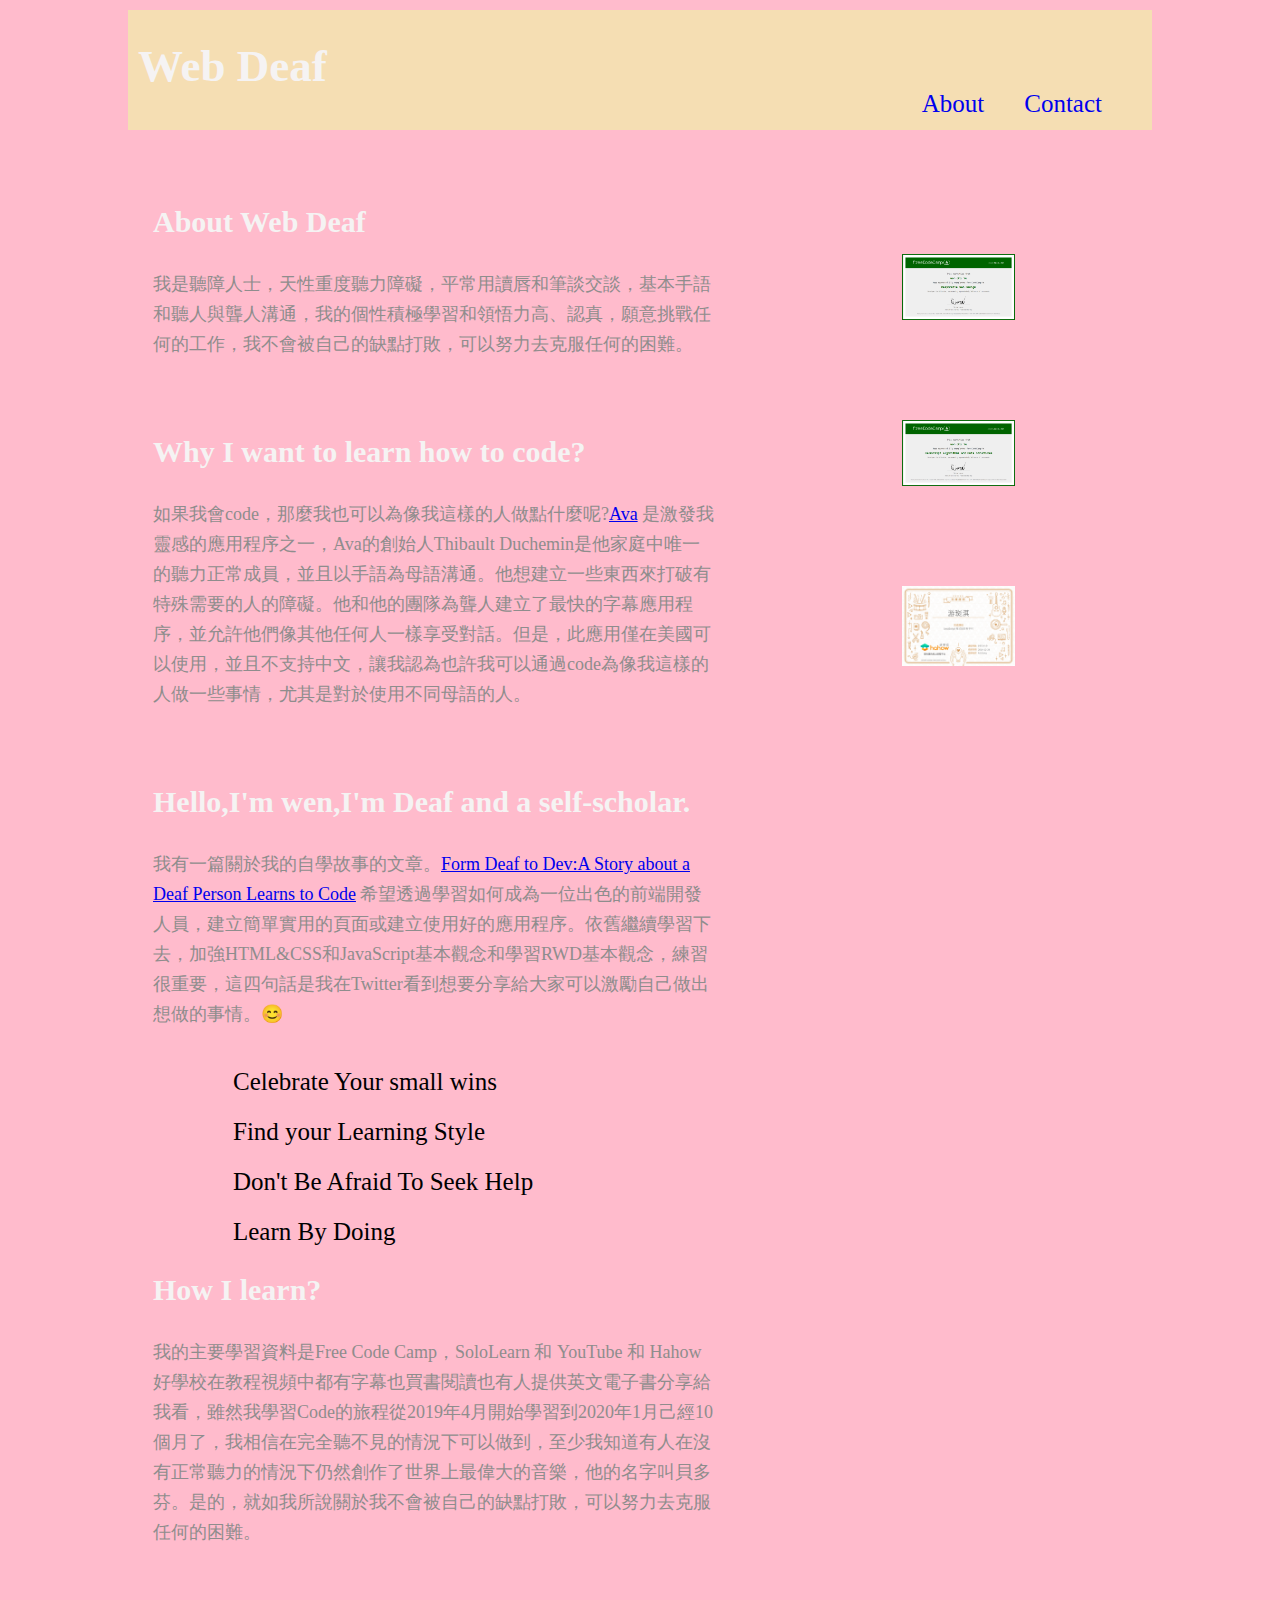
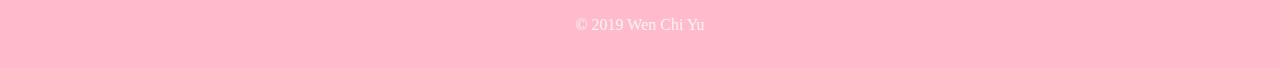
==== commit e09d8442: "all modify" ====
--- a/index.html
+++ b/index.html
@@ -2,59 +2,48 @@
 <html lang="en">
 <head>
     <meta charset="UTF-8">
-    <meta name="viewport" content="width=device-width, initial-scale=1.0">
+    <meta name="viewport" content="width=device-width, initial-scale=1.0, maximum-scale=1.0, minimum-scale=1.0">
     <meta http-equiv="X-UA-Compatible" content="ie=edge">
+    <title>Web Deaf</title>
     <link rel="stylesheet" href="style.css">
-    <script src="jquery.js"></script>
-    <script src="menu.js"></script>
-    <title>Deaf Dev</title>
 </head>
 <body>
-    <header>
-            <h1>Welcome To Deaf Dev</h1>
-            <a class="menu" href="javascript:;"></a>
-            <div class="menubox">
-                <a id="closebtn" href="javascript:;"></a>
-                <img src="images/me.jpg" alt="myself photo">
-                <a href="https://twitter.com/WenChiYu28" target="_blank"><img src="images/Twitter.png" width="50px"></a>
-                <a href="https://github.com/wen1984" target="_blank"><img src="images/GitHub.png" width="50px"></a>
-                <a href="mailto:kyotofu28@gmail.com" target="_blank"><img src="images/Email.png" width="50px"></a>
-            </div>
-    </header>
-    <article>
-        <div>
-            <h1>About Web Deaf</h1>
-            <p>I am a hearing-impaired person, severely hearing impaired by nature. I usually use lip reading and handwriting to talk. I use basic sign language and listen to communicate with deaf people. Defeated by my shortcomings, I can try to overcome any difficulties.
-                At the beginning of 2011, I and my sister set off together for a 9-month working holiday in Australia. The journey during this period made me more informed and experienced a different completely different way of life in Taiwan than in other cultures.This period made me understand Before doing everything, a thorough plan can make the result more perfect. Working in an Australian business has allowed me to experience the Western people's ideas and life patterns in the field.
-                In August 2012, I participated in "Look! We go around the island by SOZO Beat Hearing impaired journey", 11 days and 10 nights cycling trip around the island. I met many people along the way to cheer up and cheer, and my partners supported and cared for each other and united. With great strength, everyone encourages me along the way, making me more confident that I can fulfill my dream of round the island.</p>
+    <div class="wrap">
+        <div class="header">
+            <h1>Web Deaf</h1>
+            <ul>
+                <li><a href="index.html">About</a></li>
+                <li><a href="contact.html">Contact</a></li>
+            </ul>
         </div>
-        <h2>Hello,I'm wen,I'm Deaf and a self-scholar.</h2>
-        <p>I have an article about my self-taught story.<a href="https://dev.to/kyotofu28/from-deaf-to-dev-a-story-about-a-deaf-person-learns-to-code-3aok" target="_blank">Form Deaf to Dev:A Story about a Deaf Person Learns to Code</a></p>
-        <p>I want to learn how to become great a front-end developer,build simple beautiful the page or build use a good the app.</p> 
-        <p>FreeCodeCamp learn Basic HTML and CSS and JavaScript.</p> 
-        <p>I think to use SoloLearn any lessons can to strengthen my where knowledge not enough, really helpful for me.😊</p>
-        <p>I'm to learn again and strong my JavaScript and RWD concept form Hahow online lesson finished my lesson, practice is important.</p> 
-    </article>
-    <div>
-        <h3>Certificate</h3>
-        <div class="certificate">
-            <a href="https://www.freecodecamp.org/certification/fcc810d82ef-85d9-4d51-919f-dd8b7fa5eb78/responsive-web-design" target="_blank"><img src="images/responsive-web-design.png" alt="freecodecamp" width="200px"></a>
-            <a href="https://www.freecodecamp.org/certification/fcc810d82ef-85d9-4d51-919f-dd8b7fa5eb78/javascript-algorithms-and-data-structures" target="_blank"><img src="images/Javascript.png" alt="freecodecamp" width="200px"></a>
-            <a href="https://hahow.in/certificates/5e0388c13645c50022d5191d?item=5a1e1740a2c4b000589dceec"><img src="images/Hahow 好學校完課證明 - JavaScript 程式設計新手村.png" alt="hahow好學校" width="200px"></a>
+        <div class="article">
+            <h3>About Web Deaf</h3>
+            <p>我是聽障⼈⼠，天性重度聽⼒障礙，平常⽤讀唇和筆談交談，基本⼿語和聽⼈與聾⼈溝通，我的個性積極學習和領悟⼒⾼、認真，願意挑戰任何的⼯作，我不會被⾃⼰的缺點打敗，可以努⼒去克服任何的困難。</p>
+            <br>
+            <h3>Why I want to learn how to code?</h3>
+            <p>如果我會code，那麼我也可以為像我這樣的人做點什麼呢?<a href="https://www.ava.me/">Ava</a> 是激發我靈感的應用程序之一，Ava的創始人Thibault Duchemin是他家庭中唯一的聽力正常成員，並且以手語為母語溝通。他想建立一些東西來打破有特殊需要的人的障礙。他和他的團隊為聾人建立了最快的字幕應用程序，並允許他們像其他任何人一樣享受對話。但是，此應用僅在美國可以使用，並且不支持中文，讓我認為也許我可以通過code為像我這樣的人做一些事情，尤其是對於使用不同母語的人。</p>
+            <br>
+            <h3>Hello,I'm wen,I'm Deaf and a self-scholar.</h3>
+            <p>我有一篇關於我的自學故事的文章。<a href="https://dev.to/kyotofu28/from-deaf-to-dev-a-story-about-a-deaf-person-learns-to-code-3aok" target="_blank">Form Deaf to Dev:A Story about a Deaf Person Learns to Code</a>  希望透過學習如何成為一位出色的前端開發人員，建立簡單實用的頁面或建立使用好的應用程序。依舊繼續學習下去，加強HTML&CSS和JavaScript基本觀念和學習RWD基本觀念，練習很重要，這四句話是我在Twitter看到想要分享給大家可以激勵自己做出想做的事情。😊</p>
+            <ul>
+                <li>Celebrate Your small wins</li>
+                <li>Find your Learning Style</li>
+                <li>Don't Be Afraid To Seek Help</li>
+                <li>Learn By Doing</li>
+            </ul>
+            <h3>How I learn?</h3>
+            <p>我的主要學習資料是Free Code Camp，SoloLearn 和 YouTube 和 Hahow好學校在教程視頻中都有字幕也買書閱讀也有人提供英文電子書分享給我看，雖然我學習Code的旅程從2019年4月開始學習到2020年1月己經10個月了，我相信在完全聽不見的情況下可以做到，至少我知道有人在沒有正常聽力的情況下仍然創作了世界上最偉大的音樂，他的名字叫貝多芬。是的，就如我所說關於我不會被⾃⼰的缺點打敗，可以努⼒去克服任何的困難。</p>
         </div>
     </div>
-    <hr />
-    <footer>
-        <div>
-            <h3>Inspirational Quotes</h3>
-                <ul>
-                    <li><a href="javascript:;" style="text-decoration: none;">Celebrate Your small wins</a></li>
-                    <li><a href="javascript:;" style="text-decoration: none;">Find your Learning Style</a></li>
-                    <li><a href="javascript:;" style="text-decoration: none;">Don't Be Afraid To Seek Help</a></li>
-                    <li><a href="javascript:;" style="text-decoration: none;">Learn By Doing</a></li>
-                </ul>
+    <div class="aside">
+        <div class="certificate">
+            <ul>
+                <li><a href="https://www.freecodecamp.org/certification/fcc810d82ef-85d9-4d51-919f-dd8b7fa5eb78/responsive-web-design" target="_blank"><img src="images/responsive-web-design.png" alt="freecodecamp"></a></li>
+                <li><a href="https://www.freecodecamp.org/certification/fcc810d82ef-85d9-4d51-919f-dd8b7fa5eb78/javascript-algorithms-and-data-structures" target="_blank"><img src="images/Javascript.png" alt="freecodecamp"></a></li>
+                <li><a href="https://hahow.in/certificates/5e0388c13645c50022d5191d?item=5a1e1740a2c4b000589dceec"><img src="images/Hahow 好學校完課證明 - JavaScript 程式設計新手村.png" alt="hahow好學校"></a></li>
+            </ul>
         </div>
-            <p>&copy; 2019 Wen Chi Yu</p>
-    </footer>
+    </div>
+    <footer>&copy 2019 Wen Chi Yu</footer>
 </body>
 </html>--- a/style.css
+++ b/style.css
@@ -1,475 +1 @@
-@import url("reset.css");
-
-* {
-    padding: 0;
-    margin: 0;
-    box-sizing: border-box;
-}
-
-img {
-    display: block;
-}
-
-html,body {
-    width: 100%;
-    height: 100%;
-    background-color: #222222;
-}
-
-/* ---------------------------- */
-header {
-    position: relative;
-    width: 100%;
-    height: 60px;
-    background-color: #bbb;
-}
-
-header > h1 {
-    width: 100%;
-    height: auto;
-    overflow: hidden;
-    line-height: 60px;
-    font-size: 25px;
-    color: #fff;
-    text-align: center;
-}
-
-header > a.menu {
-    position: absolute;
-    top: 0;
-    right: 0;
-    width: 60px;
-    height: 60px;
-    background-image: url("images/menu.png");
-    background-repeat: no-repeat;
-    background-position: 50% 50%;
-}
-
-.menubox {
-    display: none;
-    position: fixed;
-    top: 0;
-    left: 0;
-    width: 100%;
-    height: 100%;
-    background-color: #f8cfcf;
-}
-
-.menubox > img {
-    display: block;
-    padding: 30px;
-    height: 250px;
-    width: 250px;
-    margin: 0 auto;
-    border-radius: 50%;
-}
-
-.menubox > a {
-    display: inline-block;
-    justify-content: space-between;
-    align-items: flex-end;
-    align-content: stretch;
-    padding: 0 10%;
-}
-
-a#closebtn {
-    display: block;
-    width: 20px;
-    height: 22px;
-    background-image: url("images/x.png");
-    background-repeat: no-repeat;
-    float: right;
-    position: absolute;
-    top: 20px;
-    z-index: 999;
-}
-/* ------------------------------------------------ */
-article {
-    width: 100%;
-    height: auto;
-    overflow: hidden;
-    background-color: #088ca5;
-}
-
-article > div {
-    width: 100%;
-    height: 100%;
-    overflow: hidden;
-}
-
-article > div > h1 {
-    width: 100%;
-    height: 100%;
-    overflow: hidden;
-    font-size: 30px;
-    font-family: 'Seymour One', sans-serif;
-    color: #fb8b01;
-    padding-bottom: 10px;
-    margin: a auto;
-    padding: 10px 40px 10px 30px;
-}
-
-article > div > p {
-    width: 100%;
-    height: 100%;
-    overflow: hidden;
-    font-size: 15px;
-    font-family: 'Oswald', sans-serif;
-    color: #353333;
-    padding-bottom: 30px;
-    line-height: 20px;
-    margin: 0 auto;
-    padding: 10px 30px 0px 30px;
-}
-
-article > h2 {
-    width: 100%;
-    height: 100%;
-    overflow: hidden;
-    font-size: 20px;
-    font-family: 'Seymour One', sans-serif;
-    color: #fb8b01;
-    margin: 0 auto;
-    padding: 10px 30px 10px 30px;
-}
-
-article > p {
-    width: 100%;
-    height: 100%;
-    overflow: hidden;
-    font-size: 15px;
-    font-family: 'Oswald', sans-serif;
-    color: #353333;
-    line-height: 12px;
-    margin: 0 auto;
-    padding: 10px 30px 0px 30px;
-    padding-bottom: 10px;
-}
-
-article > a {
-    font-size: 20px;
-    font-family: Arial, Helvetica, sans-serif;
-    color: aquamarine;
-}
-/* ------------------------------------------------------- */
-div > h3 {
-    width: 100%;
-    height: 100%;
-    overflow: hidden;
-    font-size: 25px;
-    font-family: 'Seymour One', sans-serif;
-    color: #fb8b01;
-    padding-top: 40px;
-    margin: 0 auto;
-    padding: 10px 30px 10px 30px;
-    background-color: #222222;
-}
-
-.certificate > a > img {
-    display: inline;
-    border: 1px solid none;
-    padding: 15px 10px 15px 10px;
-    margin: 10px 20px 10px 20px;
-}
-
-.certificate > a > img:hover {
-    border: none;
-    background-color: #f8fdf34d;
-}
-/* ------------------------------------------------------ */
-footer {
-    width: 100%;
-    height: auto;
-    overflow: hidden;
-    background-color: #bbbccb;
-}
-
-footer > div {
-    width: 100%;
-    height: auto;
-    overflow: hidden;
-}
-
-footer > div > h3 {
-    display: block;
-    width: 100%;
-    height: auto;
-    overflow: hidden;
-    font-size: 20px;
-    text-align: center;
-    padding-top: 20px;
-    background-color: #bbbccb;
-}
-
-footer > div > ul {
-    display: block;
-    width: 100%;
-    height: auto;
-    overflow: hidden;
-    margin-top: 30px;
-}
-
-footer > div > ul > li {
-    display: block;
-    width: 100%;
-    height: auto;
-    overflow: hidden;
-    text-align: center;
-    font-size: 20px;
-    font-family: 'Times New Roman', Times, serif;
-    margin-bottom: 20px;
-}
-
-footer > p {
-    background-color: #bbb;
-    color: #fff;
-    text-decoration: none;
-    text-align: center;
-    font-size: 20px;
-    line-height: 40px;
-}
-
-/* --------------------------------------------- */
-@media screen and (max-width:730px) {
-    header {
-        position: relative;
-        width: 100%;
-        height: 60px;
-    }
-
-    header > h1 {
-        width: 100%;
-        height: auto;
-        line-height: 60px;
-        font-size: 25px;
-    }
-
-    header > a.menu {
-        position: absolute;
-        width: 60px;
-        height: 60px;
-        background-image: url("images/menu.png");
-        background-position: 50% 50%;
-    }
-
-    .menubox {
-        width: 100%;
-        height: 100%;
-    }
-
-    .menubox > img {
-        padding: 30px;
-        height: 250px;
-        width: 250px;
-    }
-
-    .menubox > a {
-        padding: 0 10%;
-    }
-
-    a#closebtn {
-        display: block;
-        width: 100%;
-        height: 20px;
-        background-image: url("images/x.png");
-        top: 20px;
-        z-index: 999;
-    }
-
-    article {
-        width: 100%;
-    }
-
-    article > div {
-        width: 100%;
-        height: 100%;
-    }
-
-    article > div > h1 {
-        width: 100%;
-        height: 100%;
-        font-size: 30px;
-    }
-
-    article > div > p {
-        width: 100%;
-        height: 100%;
-        font-size: 15px;
-        line-height: 20px;
-    }
-
-    article > h2 {
-        width: 100%;
-        height: 100%;
-        font-size: 20px;
-    }
-
-    article > p {
-        width: 100%;
-        height: 100%;
-        font-size: 15px;
-        line-height: 12px;
-    }
-
-    article > a {
-        font-size: 20px;
-    }
-
-    div > h3 {
-        width: 100%;
-        height: 100%;
-        font-size: 25px;
-    }
-
-    footer {
-        width: 100%;
-    }
-    
-    footer > div {
-        width: 100%;
-    }
-
-    footer > div > h3 {
-        display: block;
-        width: 100%;
-        font-size: 20px;
-    }
-    
-    footer > div > ul {
-        display: block;
-        width: 100%;
-    }
-
-    footer > div > ul > li {
-        display: block;
-        width: 100%;
-        font-size: 20px;
-    }
-
-    footer > p {
-        font-size: 20px;
-        line-height: 40px;
-    }
-}
-
-@media screen and (max-width:640px) {
-    header {
-        position: relative;
-        width: 100%;
-        height: 60px;
-    }
-
-    header > h1 {
-        width: 100%;
-        height: auto;
-        line-height: 60px;
-        font-size: 25px;
-    }
-
-    header > a.menu {
-        position: absolute;
-        width: 60px;
-        height: 60px;
-        background-image: url("images/menu.png");
-        background-position: 50% 50%;
-    }
-
-    .menubox {
-        width: 100%;
-        height: 100%;
-    }
-
-    .menubox > img {
-        padding: 30px;
-        height: 250px;
-        width: 250px;
-    }
-
-    .menubox > a {
-        padding: 0 10%;
-    }
-
-    a#closebtn {
-        display: block;
-        width: 100%;
-        height: 20px;
-        background-image: url("images/x.png");
-        top: 20px;
-        z-index: 999;
-    }
-
-    article {
-        width: 100%;
-    }
-
-    article > div {
-        width: 100%;
-        height: 100%;
-    }
-
-    article > div > h1 {
-        width: 100%;
-        height: 100%;
-        font-size: 30px;
-    }
-
-    article > div > p {
-        width: 100%;
-        height: 100%;
-        font-size: 15px;
-        line-height: 20px;
-    }
-
-    article > h2 {
-        width: 100%;
-        height: 100%;
-        font-size: 20px;
-    }
-
-    article > p {
-        width: 100%;
-        height: 100%;
-        font-size: 15px;
-        line-height: 12px;
-    }
-
-    article > a {
-        font-size: 20px;
-    }
-
-    div > h3 {
-        width: 100%;
-        height: 100%;
-        font-size: 25px;
-    }
-
-    footer {
-        width: 100%;
-    }
-    
-    footer > div {
-        width: 100%;
-    }
-
-    footer > div > h3 {
-        display: block;
-        width: 100%;
-        font-size: 20px;
-    }
-    
-    footer > div > ul {
-        display: block;
-        width: 100%;
-    }
-
-    footer > div > ul > li {
-        display: block;
-        width: 100%;
-        font-size: 20px;
-    }
-
-    footer > p {
-        font-size: 20px;
-        line-height: 40px;
-    }
-}+*{box-sizing:border-box}body{background:#ffbbcc}.wrap{max-width:1024px;margin:0 auto}.header{height:120px;margin:10px 0;background:wheat;padding:10px}@media (max-width:768px){.header{background:wheat;height:auto;border:none;padding:0}}.header h1{font-size:45px;font-family:Georgia,"Times New Roman",Times,serif;float:left;color:#f5f3f3;margin-top:20px}@media (max-width:768px){.header h1{float:none;margin:0 auto;display:block}}ul{float:right;margin-top:50px;margin-right:20px}@media (max-width:768px){ul{float:none;margin:20px auto}}ul li{float:left;margin-right:25px;margin:20px;list-style-type:none;font-size:25px}@media (max-width:768px){ul li{width:100%;font-size:25px;margin:0;text-align:center;line-height:30px}}@media (max-width:375px){ul li{float:none;width:100%;border:1px solid wheat;border-radius:3px}}ul li a{text-decoration:none}@media (max-width:768px){ul li a{font-size:25px}}.page{width:100%;height:600px;text-align:center}.page img{display:block;padding:20px;height:300px;width:300px;margin:0 auto;border-radius:50%}@media (max-width:768px){.page{float:none;margin:20px auto}}@media (max-width:375px){.page{float:none;width:100%}}.page .btn{border:1px solid #95d1fa;background:none;padding:10px 20px;font-size:20px;font-family:"montserrat";cursor:pointer;margin:10px;transition:0.8s;position:relative;overflow:hidden}.page .btn1,.page .btn2,.page .btn3{color:#95d1fa}.page .btn:before{content:"";position:absolute;left:0;width:100%;height:0%;background:#95d1fa;z-index:-1;transition:0.8s}.page .btn1:before,.page .btn2:before,.page .btn3:before{top:0;border-radius:0 0 50% 50%}.page .btn1:before,.page .btn2:before,.page .btn3:before{height:180%}.page .btn1:hover:before,.page .btn2:hover:before,.page .btn3:hover:before{height:0%}@media (max-width:768px){.page{float:none;margin:20px auto}}@media (max-width:375px){.page{float:none;width:100%}}.article{width:60%;float:left;margin-right:1%;padding:25px}@media (max-width:768px){.article{width:100%;float:none;margin:0}}.article h3{font-weight:bold;color:#f5f3f3;font-size:30px;margin-top:40px}.article p{color:#8f8d8d;font-size:18px;line-height:30px}.article ul{float:left;margin-top:10px;margin-left:20px}@media (max-width:768px){.article ul{float:none;margin:20px auto}}.article ul li{float:left;margin-right:25px;line-height:10px}@media (max-width:768px){.article ul li{width:100%;font-size:20px;margin:0;text-align:center;line-height:30px}}@media (max-width:375px){.article ul li{float:none;width:100%}}.aside{width:29%;margin-left:1%;float:left}@media (max-width:768px){.aside{width:100%;float:none;margin:10px 0}}@media (max-width:375px){.aside{float:none;width:100%}}.aside li{list-style-type:none}.aside img{width:50%;display:block;margin:30px auto;padding:0 10px}footer{clear:both;width:100%;text-align:center;color:#f5f3f3;line-height:70px}